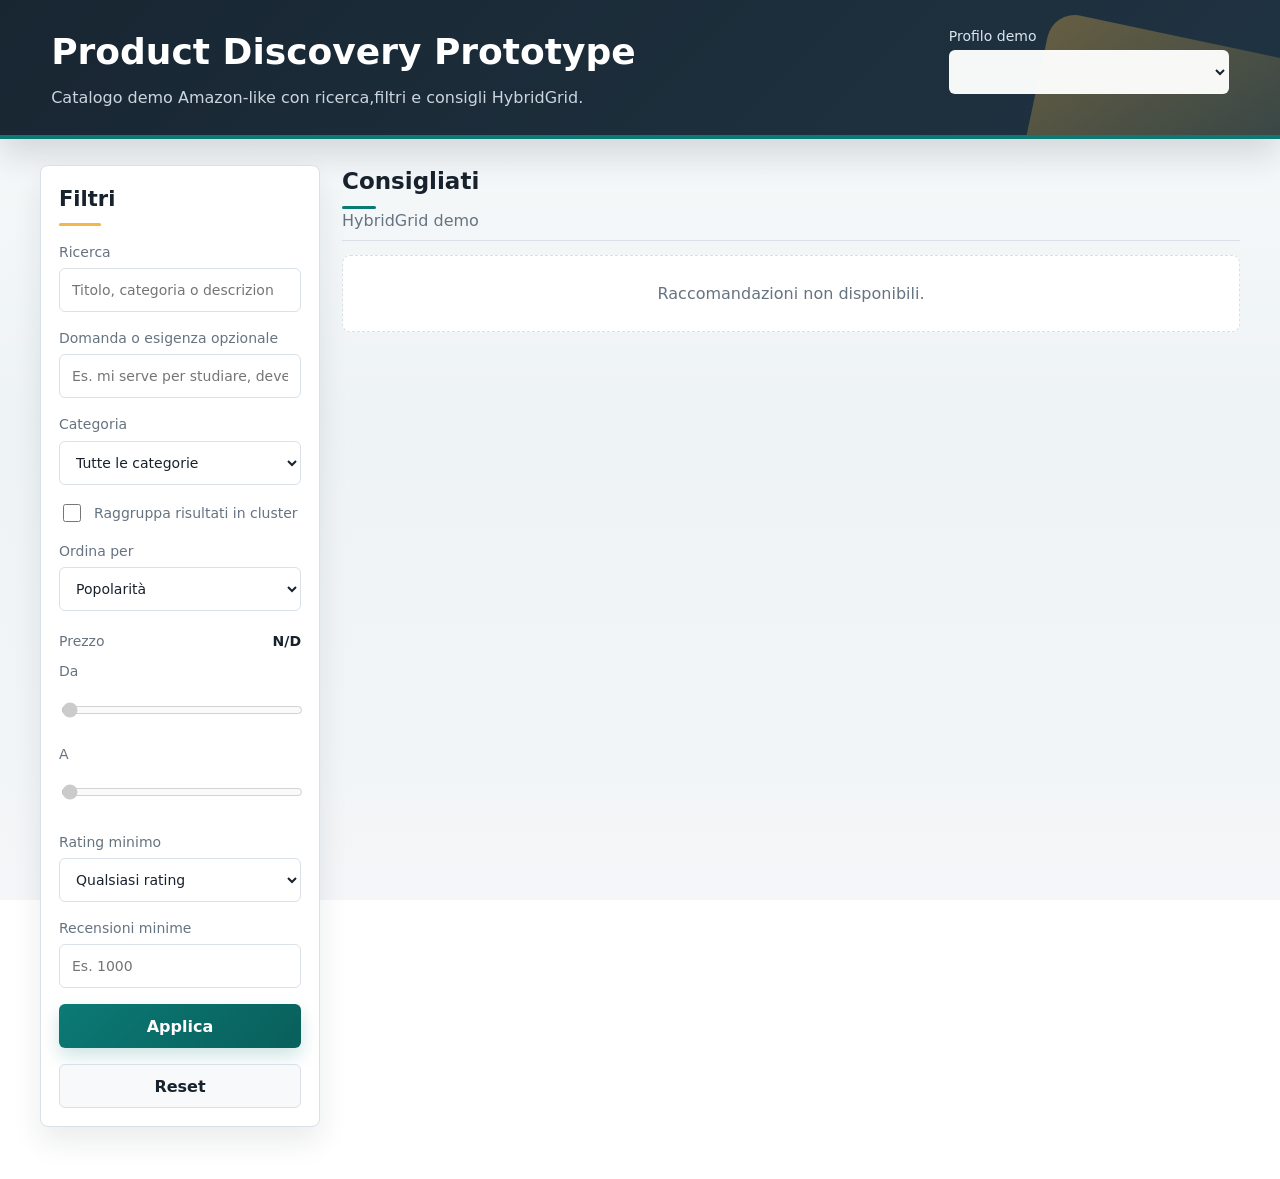
==== prototype/frontend/index.html @ fd0eb89e "sistemato cluster" ====
<!doctype html>
<html lang="it">
  <head>
    <meta charset="utf-8">
    <meta name="viewport" content="width=device-width, initial-scale=1">
    <title>Product Discovery Prototype</title>
    <link rel="stylesheet" href="style.css?v=hybrid-demo-2">
  </head>
  <body data-page="catalog">
    <!--intestazione principale del prototipo-->
    <header class="site-header">
      <div class="header-main">
        <div>
          <h1>Product Discovery Prototype</h1>
          <p class="intro">Catalogo demo Amazon-like con ricerca,filtri e consigli HybridGrid.</p>
        </div>
        <label class="field compact-field profile-field header-profile-field">
          <span>Profilo demo</span>
          <select id="recommendationProfileSelect"></select>
        </label>
      </div>
    </header>

    <!--contenuto principale della home catalogo-->
    <main class="page-shell">
      <div class="catalog-layout">
        <!--filtri laterali del catalogo-->
        <aside class="filter-panel" aria-label="Filtri catalogo">
          <h2>Filtri</h2>
          <label class="field">
            <span>Ricerca</span>
            <input id="searchInput" type="search" placeholder="Titolo, categoria o descrizione">
          </label>
          <label class="field">
            <span>Domanda o esigenza opzionale</span>
            <input id="aiQuestionInput" type="text" placeholder="Es. mi serve per studiare, deve essere economico e con buone recensioni">
          </label>
          <label class="field">
            <span>Categoria</span>
            <select id="categorySelect">
              <option value="">Tutte le categorie</option>
            </select>
          </label>
          <label class="check-field">
            <input id="clusterSearchCheckbox" type="checkbox">
            <span>Raggruppa risultati in cluster</span>
          </label>
          <label class="field">
            <span>Ordina per</span>
            <select id="sortSelect">
              <option value="popularity_desc">Popolarità</option>
              <option value="price_asc">Prezzo crescente</option>
              <option value="price_desc">Prezzo decrescente</option>
              <option value="rating_desc">Rating migliore</option>
              <option value="reviews_desc">Più recensioni</option>
            </select>
          </label>
          <div class="filter-group">
            <div class="filter-title">
              <span>Prezzo</span>
              <span id="priceRangeLabel">N/D</span>
            </div>
            <label class="field compact-field">
              <span>Da</span>
              <input id="minPriceInput" type="range" min="0" max="0" value="0" disabled>
            </label>
            <label class="field compact-field">
              <span>A</span>
              <input id="maxPriceInput" type="range" min="0" max="0" value="0" disabled>
            </label>
          </div>
          <label class="field">
            <span>Rating minimo</span>
            <select id="minRatingSelect">
              <option value="0">Qualsiasi rating</option>
              <option value="4.5">Da 4.5 in su</option>
              <option value="4">Da 4.0 in su</option>
              <option value="3.5">Da 3.5 in su</option>
            </select>
          </label>
          <label class="field">
            <span>Recensioni minime</span>
            <input id="minReviewsInput" type="number" min="0" step="100" placeholder="Es. 1000">
          </label>
          <button id="searchButton" class="primary-button" type="button">Applica</button>
          <button id="resetFiltersButton" class="light-button" type="button">Reset</button>
        </aside>

        <div class="results-area">
          <!--griglia raccomandazioni hybrid/cold start-->
          <section class="content-section first-section">
            <div class="section-heading">
              <div>
                <h2>Consigliati</h2>
                <p id="recommendationModelInfo">Caricamento profilo...</p>
              </div>
            </div>
            <div id="popularGrid" class="product-grid compact-grid"></div>
          </section>

          <!--griglia risultati ricerca-->
          <section id="catalogResultsSection" class="content-section hidden">
            <div class="section-heading">
              <h2>Risultati</h2>
              <p id="resultsCount"></p>
            </div>
            <div id="aiSearchNotice" class="ai-search-notice hidden"></div>
            <div id="resultsGrid" class="product-grid"></div>
          </section>
        </div>
      </div>
    </main>

    <!--logica frontend vanilla JS-->
    <script src="app.js?v=cluster-fix-2"></script>
  </body>
</html>
---- prototype/frontend/style.css ----
/*variabili visive globali*/
:root {
  --bg: #f3f5f7;
  --surface: #ffffff;
  --surface-soft: #f7f9fb;
  --text: #18222d;
  --muted: #667381;
  --line: #d9e0e8;
  --line-strong: #c7d0db;
  --accent: #0b7a75;
  --accent-dark: #095f5b;
  --accent-soft: #e0f2ef;
  --highlight: #f2b84b;
  --highlight-soft: #fff7df;
  --header: #182632;
  --header-soft: #223442;
  --shadow: 0 14px 30px rgba(24, 34, 45, 0.09);
  --shadow-strong: 0 18px 40px rgba(24, 34, 45, 0.14);
}

/*reset base box model*/
* {
  box-sizing: border-box;
}

/*stile pagina generale*/
body {
  margin: 0;
  background:
    linear-gradient(180deg, #f9fbfc 0, #eef3f5 46%, #f4f6f8 100%);
  background-attachment: fixed;
  color: var(--text);
  font-family: system-ui, -apple-system, BlinkMacSystemFont, "Segoe UI", Arial, sans-serif;
  line-height: 1.45;
  animation: pageIn 0.3s ease both;
}

.hidden {
  display: none;
}

/*header principale*/
.site-header {
  position: relative;
  overflow: hidden;
  background:
    linear-gradient(135deg, var(--header), #203342);
  color: #fff;
  border-bottom: 4px solid var(--accent);
  padding: 26px clamp(18px, 4vw, 52px);
  box-shadow: 0 14px 34px rgba(24, 34, 45, 0.16);
}

/*fascia grafica header*/
.site-header::after {
  content: "";
  position: absolute;
  right: -70px;
  bottom: -96px;
  width: 320px;
  height: 190px;
  background:
    linear-gradient(135deg, rgba(242, 184, 75, 0.34), rgba(11, 122, 117, 0.08));
  border-radius: 28px;
  transform: rotate(12deg);
}

/*contenuto sopra grafica header*/
.site-header > * {
  position: relative;
  z-index: 1;
}

/*layout header con selettore profilo a destra*/
.header-main {
  display: flex;
  align-items: flex-start;
  justify-content: space-between;
  gap: 24px;
}

/*header compatto per pagina dettaglio*/
.site-header.compact {
  padding-bottom: 24px;
}

/*titolo header*/
.site-header h1 {
  margin: 0 0 8px;
  font-size: clamp(26px, 3vw, 36px);
  font-weight: 700;
  letter-spacing: 0;
  animation: titleIn 0.36s ease both;
}

/*testi secondari*/
.intro,
.section-heading p,
.category {
  margin: 0;
  color: var(--muted);
}

/*testo secondario dentro header*/
.site-header .intro {
  color: #cbd5df;
  animation: titleIn 0.36s ease 0.05s both;
}

/*contenitore centrale pagina*/
.page-shell {
  width: min(1200px, calc(100% - 32px));
  margin: 26px auto 52px;
  animation: contentIn 0.36s ease both;
}

/*barra ricerca e filtri*/
.toolbar {
  display: grid;
  grid-template-columns: minmax(220px, 1fr) minmax(180px, 280px) auto;
  gap: 14px;
  align-items: end;
  background: var(--surface);
  border: 1px solid var(--line);
  border-radius: 8px;
  padding: 18px;
  box-shadow: var(--shadow);
  transition: border-color 0.18s ease, box-shadow 0.18s ease;
}

/*hover barra ricerca*/
.toolbar:hover {
  border-color: var(--line-strong);
  box-shadow: var(--shadow-strong);
}

/*layout catalogo con filtri laterali*/
.catalog-layout {
  display: grid;
  grid-template-columns: 280px minmax(0, 1fr);
  gap: 22px;
  align-items: start;
}

/*pannello filtri laterale*/
.filter-panel {
  position: sticky;
  top: 18px;
  display: grid;
  gap: 16px;
  background: var(--surface);
  border: 1px solid var(--line);
  border-radius: 8px;
  padding: 18px;
  box-shadow: var(--shadow);
  animation: panelIn 0.34s ease both;
  transition: border-color 0.18s ease, box-shadow 0.18s ease, transform 0.18s ease;
}

/*hover pannello filtri*/
.filter-panel:hover {
  border-color: var(--line-strong);
  box-shadow: var(--shadow-strong);
}

/*titolo pannello filtri*/
.filter-panel h2 {
  margin: 0;
  font-size: 21px;
  position: relative;
}

/*sottolineatura titolo filtri*/
.filter-panel h2::after {
  content: "";
  display: block;
  width: 42px;
  height: 3px;
  margin-top: 8px;
  background: var(--highlight);
  border-radius: 999px;
}

/*area principale risultati*/
.results-area {
  min-width: 0;
}

/*campo form con label*/
.field {
  display: grid;
  gap: 6px;
  color: var(--muted);
  font-size: 14px;
}

/*campo compatto dentro gruppi filtro*/
.compact-field {
  gap: 4px;
}

/*selettore profilo demo nelle sezioni consigliati*/
.profile-field {
  width: min(260px, 100%);
}

/*selettore profilo globale in alto a destra*/
.header-profile-field {
  flex: 0 0 min(280px, 34vw);
  color: #dbe6ee;
  text-align: left;
}

.header-profile-field span {
  color: #dbe6ee;
}

.header-profile-field select {
  border-color: rgba(255, 255, 255, 0.22);
  background: rgba(255, 255, 255, 0.96);
}

/*checkbox filtro clustering*/
.check-field {
  display: flex;
  align-items: center;
  gap: 10px;
  color: var(--muted);
  font-size: 14px;
}

.check-field input[type="checkbox"] {
  flex: 0 0 18px;
  width: 18px;
  height: 18px;
  min-height: 18px;
  accent-color: var(--accent);
}

/*controlli form e bottoni*/
input,
select,
button {
  min-height: 44px;
  border-radius: 6px;
  font: inherit;
}

/*input e select*/
input,
select {
  width: 100%;
  border: 1px solid var(--line);
  background: #fff;
  color: var(--text);
  padding: 0 12px;
  transition: border-color 0.15s ease, box-shadow 0.15s ease, background 0.15s ease;
}

/*hover controlli form*/
input:hover,
select:hover {
  border-color: var(--line-strong);
  background: #fbfcfd;
}

/*slider range prezzo*/
input[type="range"] {
  padding: 0;
  accent-color: var(--accent);
}

/*input numerico recensioni*/
input[type="number"] {
  appearance: textfield;
}

/*focus visibile per tastiera e form*/
input:focus,
select:focus,
button:focus-visible,
.back-link:focus-visible {
  outline: 3px solid rgba(11, 122, 117, 0.2);
  outline-offset: 2px;
  border-color: var(--accent);
}

/*stile base bottoni*/
button {
  border: 0;
  cursor: pointer;
  font-weight: 700;
}

/*bottone principale ricerca*/
.primary-button {
  background:
    linear-gradient(135deg, var(--accent), var(--accent-dark));
  color: #fff;
  padding: 0 22px;
  box-shadow: 0 8px 18px rgba(11, 122, 117, 0.2);
  transition: box-shadow 0.15s ease, filter 0.15s ease, transform 0.15s ease;
}

/*hover bottone principale*/
.primary-button:hover {
  filter: brightness(1.04);
  box-shadow: 0 12px 24px rgba(11, 122, 117, 0.26);
  transform: translateY(-1px);
}

/*bottone secondario chiaro*/
.light-button {
  background: var(--surface-soft);
  color: var(--text);
  border: 1px solid var(--line);
  transition: background 0.15s ease, border-color 0.15s ease, transform 0.15s ease;
}

/*hover bottone chiaro*/
.light-button:hover {
  background: #edf2f6;
  border-color: var(--line-strong);
  transform: translateY(-1px);
}

/*bottone dettaglio prodotto*/
.secondary-button {
  width: 100%;
  background:
    linear-gradient(135deg, var(--header), var(--header-soft));
  color: #fff;
  margin-top: auto;
  transition: filter 0.15s ease, transform 0.15s ease;
}

/*hover bottone dettaglio*/
.secondary-button:hover {
  filter: brightness(1.06);
  transform: translateY(-1px);
}

/*sezioni contenuto*/
.content-section {
  margin-top: 30px;
}

/*prima sezione senza margine superiore*/
.first-section {
  margin-top: 0;
}

/*header delle sezioni*/
.section-heading {
  display: flex;
  align-items: baseline;
  justify-content: space-between;
  gap: 16px;
  margin-bottom: 14px;
  padding-bottom: 8px;
  border-bottom: 1px solid var(--line);
}

/*titoli sezione*/
.section-heading h2 {
  margin: 0;
  font-size: 23px;
  letter-spacing: 0;
  position: relative;
}

/*accento titoli sezione*/
.section-heading h2::after {
  content: "";
  display: block;
  width: 34px;
  height: 3px;
  margin-top: 7px;
  background: var(--accent);
  border-radius: 999px;
}

/*risposta sintetica della ricerca AI*/
.ai-search-notice {
  margin: 0 0 16px;
  padding: 14px 16px;
  color: #24433f;
  background: var(--accent-soft);
  border: 1px solid #b9ddd8;
  border-radius: 8px;
}

.ai-search-notice.fallback {
  color: #5c4520;
  background: var(--highlight-soft);
  border-color: #efd38a;
}

.ai-search-notice.hidden {
  display: none;
}

.ai-search-notice strong {
  display: block;
  margin-bottom: 4px;
}

.ai-search-notice p {
  margin: 0;
  color: inherit;
}

/*griglia card prodotto*/
.product-grid {
  display: grid;
  grid-template-columns: repeat(auto-fill, minmax(230px, 1fr));
  gap: 18px;
}

/*griglia piu compatta per sezioni secondarie*/
.compact-grid {
  grid-template-columns: repeat(auto-fill, minmax(210px, 1fr));
}

/*risultati raggruppati in cluster*/
/*manteniamo i cluster come sezioni separate per non confonderli con la griglia semplice*/
.cluster-results {
  display: grid;
  gap: 24px;
}

/*ogni cluster incornicia prodotti simili calcolati dal backend*/
.cluster-section {
  background: var(--surface);
  border: 1px solid var(--line);
  border-radius: 8px;
  padding: 18px;
  box-shadow: var(--shadow);
}

.cluster-heading {
  display: flex;
  align-items: flex-start;
  justify-content: space-between;
  gap: 16px;
  margin-bottom: 12px;
}

.cluster-heading h3 {
  margin: 0 0 5px;
  font-size: 20px;
}

.cluster-heading p {
  margin: 0;
  color: var(--muted);
}

.cluster-size {
  flex: 0 0 auto;
  color: #24433f;
  background: var(--accent-soft);
  border: 1px solid #b9ddd8;
  border-radius: 999px;
  padding: 5px 10px;
  font-size: 13px;
  font-weight: 700;
}

.cluster-keywords {
  display: flex;
  flex-wrap: wrap;
  gap: 8px;
  margin: 0 0 15px;
}

.cluster-keywords span {
  color: var(--muted);
  background: var(--surface-soft);
  border: 1px solid var(--line);
  border-radius: 999px;
  padding: 4px 9px;
  font-size: 12px;
}

.cluster-grid {
  grid-template-columns: repeat(auto-fill, minmax(210px, 1fr));
}

/*card prodotto*/
.product-card {
  display: flex;
  flex-direction: column;
  min-height: 455px;
  background: var(--surface);
  border: 1px solid var(--line);
  border-radius: 8px;
  overflow: hidden;
  box-shadow: var(--shadow);
  animation: cardIn 0.28s ease both;
  transition: border-color 0.16s ease, box-shadow 0.16s ease, transform 0.16s ease;
}

/*hover leggero sulle card*/
.product-card:hover {
  border-color: var(--line-strong);
  box-shadow: var(--shadow-strong);
  transform: translateY(-4px);
}

/*contenitori immagine*/
.product-image,
.detail-image {
  display: grid;
  place-items: center;
  background:
    linear-gradient(180deg, #fff, var(--surface-soft));
}

/*box immagine nelle card*/
.product-image {
  flex: 0 0 188px;
  height: 188px;
  overflow: hidden;
  border-bottom: 1px solid var(--line);
  position: relative;
}

/*linea grafica sulle immagini*/
.product-image::after {
  content: "";
  position: absolute;
  left: 0;
  right: 0;
  bottom: 0;
  height: 3px;
  background: linear-gradient(90deg, var(--accent), var(--highlight));
  transform: scaleX(0);
  transform-origin: left;
  transition: transform 0.18s ease;
}

/*linea visibile al passaggio*/
.product-card:hover .product-image::after {
  transform: scaleX(1);
}

/*immagini prodotto nelle card*/
.product-image img {
  display: block;
  max-width: calc(100% - 22px);
  max-height: calc(100% - 22px);
  width: auto;
  height: auto;
  object-fit: contain;
  transition: transform 0.2s ease;
}

/*zoom leggero immagine card*/
.product-card:hover .product-image img {
  transform: scale(1.04);
}

/*immagine grande nella pagina dettaglio*/
.detail-image img {
  max-width: calc(100% - 28px);
  max-height: calc(100% - 28px);
  width: auto;
  height: auto;
  object-fit: contain;
  animation: imageIn 0.35s ease both;
}

/*placeholder quando manca immagine*/
.image-placeholder {
  display: grid;
  place-items: center;
  width: 100%;
  height: 100%;
  min-height: 150px;
  padding: 16px;
  color: var(--muted);
  text-align: center;
  background:
    linear-gradient(135deg, transparent 48%, #d2dae2 49%, #d2dae2 51%, transparent 52%),
    var(--surface-soft);
}

/*corpo testuale della card*/
.card-body {
  display: flex;
  flex: 1;
  flex-direction: column;
  gap: 11px;
  padding: 16px;
  background: var(--surface);
}

/*titolo prodotto in card*/
.card-body h3 {
  margin: 0;
  font-size: 16px;
  line-height: 1.32;
  display: -webkit-box;
  overflow: hidden;
  -webkit-box-orient: vertical;
  -webkit-line-clamp: 4;
}

/*categoria prodotto*/
.category {
  color: var(--accent-dark);
  font-size: 12px;
  font-weight: 700;
  text-transform: uppercase;
  letter-spacing: 0.02em;
}

/*metadati rating e recensioni*/
.meta-row {
  display: grid;
  gap: 4px;
  color: var(--muted);
  font-size: 14px;
  margin-bottom: 4px;
}

/*motivazione AI sulla card prodotto*/
.ai-reason {
  margin: 0;
  padding: 10px;
  color: #24433f;
  background: var(--accent-soft);
  border-left: 3px solid var(--accent);
  border-radius: 6px;
  font-size: 13px;
}

.ai-reason strong {
  display: block;
  margin-bottom: 2px;
}

/*prezzo prodotto nella card*/
.price-row {
  color: var(--text);
  font-size: 17px;
  font-weight: 800;
  width: fit-content;
  padding: 3px 8px;
  background: var(--highlight-soft);
  border-radius: 999px;
}

/*prezzo non disponibile*/
.price-row.muted-price {
  color: var(--muted);
  font-size: 14px;
  font-weight: 600;
  padding: 0;
  background: transparent;
  border-radius: 0;
}

/*gruppo filtri correlati*/
.filter-group {
  display: grid;
  gap: 10px;
  padding-top: 4px;
}

/*intestazione gruppo filtro*/
.filter-title {
  display: flex;
  justify-content: space-between;
  gap: 12px;
  color: var(--muted);
  font-size: 14px;
}

/*valore corrente range prezzo*/
.filter-title span:last-child {
  color: var(--text);
  font-weight: 700;
}

/*layout dettaglio prodotto*/
.product-detail {
  display: grid;
  grid-template-columns: minmax(260px, 420px) 1fr;
  gap: 24px;
  background: var(--surface);
  border: 1px solid var(--line);
  border-radius: 8px;
  padding: 22px;
  box-shadow: var(--shadow);
  animation: detailIn 0.34s ease both;
  transition: border-color 0.18s ease, box-shadow 0.18s ease;
}

/*hover dettaglio prodotto*/
.product-detail:hover {
  border-color: var(--line-strong);
  box-shadow: var(--shadow-strong);
}

/*box QA nella pagina dettaglio prodotto*/
/*la sezione QA resta separata dal dettaglio per evidenziare risposta grounded*/
.qa-section {
  background: var(--surface);
  border: 1px solid var(--line);
  border-radius: 8px;
  padding: 20px;
  box-shadow: var(--shadow);
}

.qa-form {
  display: grid;
  grid-template-columns: minmax(0, 1fr) auto;
  gap: 12px;
  align-items: end;
}

.qa-answer,
.qa-evidence {
  margin-top: 14px;
  border-radius: 8px;
}

/*colore verde quando la risposta ha confidenza media/alta*/
.qa-answer {
  padding: 14px 16px;
  border: 1px solid #b9ddd8;
  background: var(--accent-soft);
  color: #24433f;
}

/*colore giallo quando il backend dichiara confidenza bassa*/
.qa-answer.confidence-low {
  color: #5c4520;
  background: var(--highlight-soft);
  border-color: #efd38a;
}

.qa-answer strong {
  display: block;
  margin-bottom: 5px;
}

.qa-answer p,
.qa-evidence p {
  margin: 0;
}

.qa-evidence {
  padding: 14px;
  background: var(--surface-soft);
  border: 1px solid var(--line);
}

.qa-evidence h3 {
  margin: 0 0 10px;
  font-size: 16px;
}

.evidence-list {
  display: grid;
  gap: 10px;
}

.evidence-item {
  background: #fff;
  border: 1px solid var(--line);
  border-left: 3px solid var(--accent);
  border-radius: 6px;
  padding: 11px;
}

.evidence-meta {
  display: flex;
  justify-content: space-between;
  gap: 12px;
  margin-bottom: 6px;
  color: var(--muted);
  font-size: 12px;
  font-weight: 700;
  text-transform: uppercase;
}

/*box immagine dettaglio*/
.detail-image {
  min-height: 360px;
  border-radius: 8px;
  border: 1px solid var(--line);
  overflow: hidden;
  box-shadow: inset 0 0 0 1px rgba(255, 255, 255, 0.9);
}

/*titolo dettaglio*/
.detail-info h2 {
  margin: 8px 0 14px;
  font-size: clamp(24px, 3vw, 32px);
  line-height: 1.18;
  letter-spacing: 0;
}

/*descrizione prodotto*/
.description {
  color: #3a4652;
  line-height: 1.6;
  max-width: 72ch;
  padding-left: 14px;
  border-left: 3px solid var(--accent-soft);
}

/*griglia statistiche dettaglio*/
.stats {
  display: grid;
  grid-template-columns: repeat(4, minmax(120px, 1fr));
  gap: 12px;
  margin: 24px 0 0;
}

/*singola statistica*/
.stats div {
  background: var(--surface-soft);
  border: 1px solid var(--line);
  border-radius: 8px;
  padding: 12px;
  transition: background 0.15s ease, border-color 0.15s ease, transform 0.15s ease;
}

/*hover statistiche*/
.stats div:hover {
  background: #fff;
  border-color: var(--line-strong);
  transform: translateY(-2px);
}

/*etichetta statistica*/
.stats dt {
  color: var(--muted);
  font-size: 13px;
}

/*valore statistica*/
.stats dd {
  margin: 4px 0 0;
  font-size: 20px;
  font-weight: 700;
}

/*link ritorno catalogo*/
.back-link {
  color: #fff;
  text-decoration: none;
  font-weight: 700;
  display: inline-flex;
  width: fit-content;
  margin-bottom: 12px;
  padding: 7px 10px;
  background: rgba(255, 255, 255, 0.08);
  border: 1px solid rgba(255, 255, 255, 0.12);
  border-radius: 6px;
  transition: background 0.15s ease, transform 0.15s ease;
}

/*hover link ritorno*/
.back-link:hover {
  background: rgba(255, 255, 255, 0.14);
  transform: translateX(-2px);
}

/*stato vuoto delle griglie*/
.empty-state {
  grid-column: 1 / -1;
  margin: 0;
  padding: 26px;
  color: var(--muted);
  background: var(--surface);
  border: 1px dashed var(--line);
  border-radius: 8px;
  text-align: center;
}

/*ingresso pagina*/
@keyframes pageIn {
  from {
    opacity: 0;
  }

  to {
    opacity: 1;
  }
}

/*ingresso titolo*/
@keyframes titleIn {
  from {
    opacity: 0;
    transform: translateY(6px);
  }

  to {
    opacity: 1;
    transform: translateY(0);
  }
}

/*ingresso contenuto*/
@keyframes contentIn {
  from {
    opacity: 0;
    transform: translateY(10px);
  }

  to {
    opacity: 1;
    transform: translateY(0);
  }
}

/*ingresso pannello*/
@keyframes panelIn {
  from {
    opacity: 0;
    transform: translateX(-8px);
  }

  to {
    opacity: 1;
    transform: translateX(0);
  }
}

/*ingresso card*/
@keyframes cardIn {
  from {
    opacity: 0;
    transform: translateY(8px);
  }

  to {
    opacity: 1;
    transform: translateY(0);
  }
}

/*ingresso dettaglio*/
@keyframes detailIn {
  from {
    opacity: 0;
    transform: translateY(8px);
  }

  to {
    opacity: 1;
    transform: translateY(0);
  }
}

/*ingresso immagine dettaglio*/
@keyframes imageIn {
  from {
    opacity: 0;
    transform: scale(0.98);
  }

  to {
    opacity: 1;
    transform: scale(1);
  }
}

/*riduce animazioni se richiesto dal sistema*/
@media (prefers-reduced-motion: reduce) {
  body,
  .site-header h1,
  .site-header .intro,
  .page-shell,
  .filter-panel,
  .product-card,
  .product-detail,
  .detail-image img {
    animation: none;
  }

  input,
  select,
  .primary-button,
  .light-button,
  .secondary-button,
  .product-card,
  .product-image::after,
  .product-image img,
  .stats div,
  .back-link {
    transition: none;
  }
}

/*layout mobile*/
@media (max-width: 760px) {
  /*stack verticale su schermi stretti*/
  .toolbar,
  .catalog-layout,
  .product-detail,
  .qa-form {
    grid-template-columns: 1fr;
  }

  .header-main {
    display: grid;
    gap: 16px;
  }

  .header-profile-field {
    width: 100%;
    flex-basis: auto;
  }

  .cluster-heading,
  .evidence-meta {
    display: grid;
  }

  /*pannello filtri non fisso su mobile*/
  .filter-panel {
    position: static;
  }

  /*bottone ricerca a larghezza piena*/
  .primary-button {
    width: 100%;
  }

  /*griglia prodotti piu compatta su mobile*/
  .product-grid {
    grid-template-columns: 1fr;
  }

  /*statistiche dettaglio in colonna*/
  .stats {
    grid-template-columns: 1fr;
  }
}
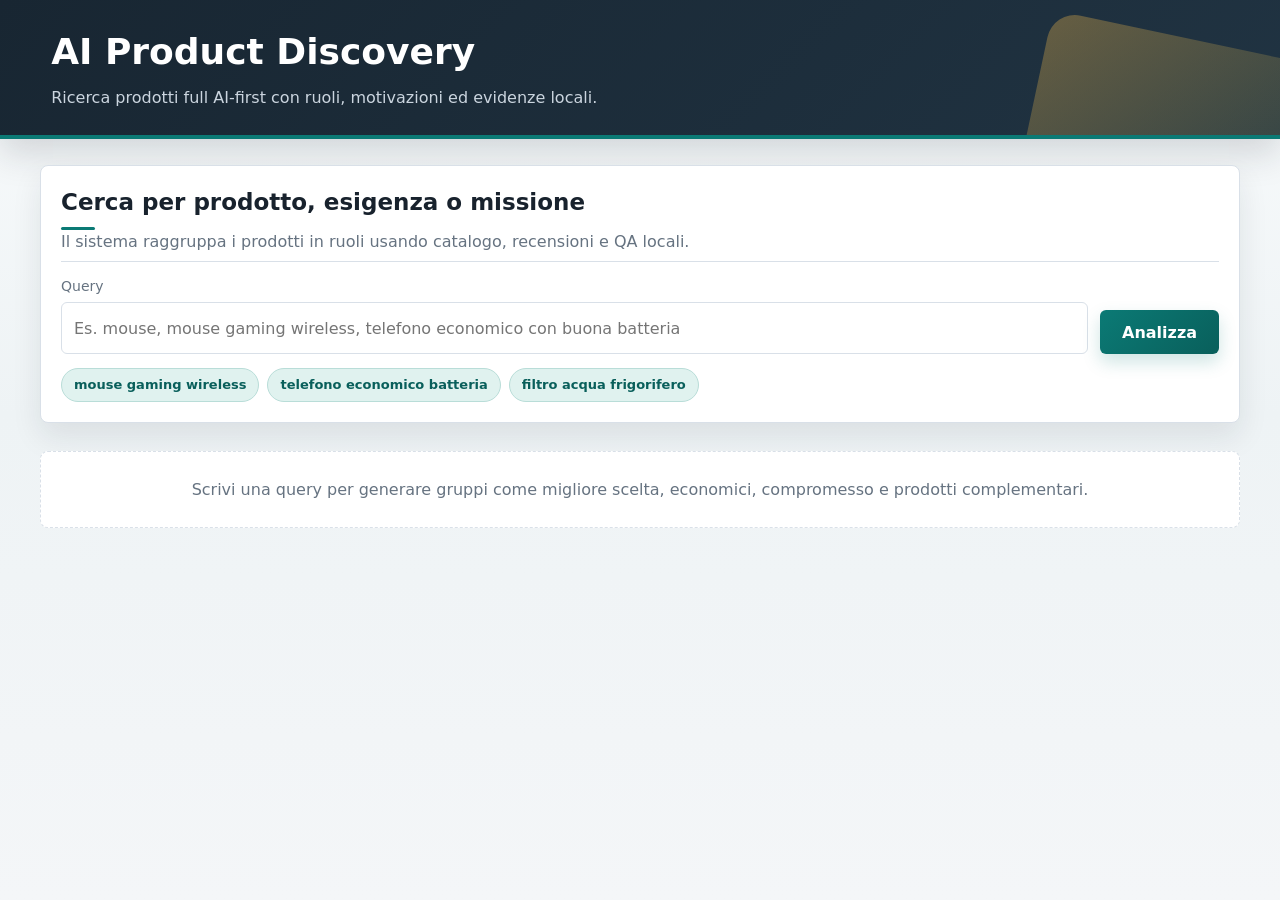
==== commit 99259a8e: "modifiche" ====
--- a/prototype/frontend/index.html
+++ b/prototype/frontend/index.html
@@ -3,115 +3,50 @@
   <head>
     <meta charset="utf-8">
     <meta name="viewport" content="width=device-width, initial-scale=1">
-    <title>Product Discovery Prototype</title>
-    <link rel="stylesheet" href="style.css?v=hybrid-demo-2">
+    <title>AI Product Discovery</title>
+    <link rel="stylesheet" href="style.css?v=mission-cleanup-1">
   </head>
   <body data-page="catalog">
     <!--intestazione principale del prototipo-->
     <header class="site-header">
       <div class="header-main">
         <div>
-          <h1>Product Discovery Prototype</h1>
-          <p class="intro">Catalogo demo Amazon-like con ricerca,filtri e consigli HybridGrid.</p>
+          <h1>AI Product Discovery</h1>
+          <p class="intro">Ricerca prodotti full AI-first con ruoli, motivazioni ed evidenze locali.</p>
         </div>
-        <label class="field compact-field profile-field header-profile-field">
-          <span>Profilo demo</span>
-          <select id="recommendationProfileSelect"></select>
-        </label>
       </div>
     </header>
 
-    <!--contenuto principale della home catalogo-->
+    <!--esperienza principale di ricerca a query unica-->
     <main class="page-shell">
-      <div class="catalog-layout">
-        <!--filtri laterali del catalogo-->
-        <aside class="filter-panel" aria-label="Filtri catalogo">
-          <h2>Filtri</h2>
-          <label class="field">
-            <span>Ricerca</span>
-            <input id="searchInput" type="search" placeholder="Titolo, categoria o descrizione">
+      <section class="discovery-panel" aria-labelledby="discoveryTitle">
+        <div class="section-heading">
+          <div>
+            <h2 id="discoveryTitle">Cerca per prodotto, esigenza o missione</h2>
+            <p>Il sistema raggruppa i prodotti in ruoli usando catalogo, recensioni e QA locali.</p>
+          </div>
+        </div>
+        <form id="discoveryForm" class="discovery-form">
+          <label class="field discovery-query-field">
+            <span>Query</span>
+            <input id="searchInput" type="search" placeholder="Es. mouse, mouse gaming wireless, telefono economico con buona batteria">
           </label>
-          <label class="field">
-            <span>Domanda o esigenza opzionale</span>
-            <input id="aiQuestionInput" type="text" placeholder="Es. mi serve per studiare, deve essere economico e con buone recensioni">
-          </label>
-          <label class="field">
-            <span>Categoria</span>
-            <select id="categorySelect">
-              <option value="">Tutte le categorie</option>
-            </select>
-          </label>
-          <label class="check-field">
-            <input id="clusterSearchCheckbox" type="checkbox">
-            <span>Raggruppa risultati in cluster</span>
-          </label>
-          <label class="field">
-            <span>Ordina per</span>
-            <select id="sortSelect">
-              <option value="popularity_desc">Popolarità</option>
-              <option value="price_asc">Prezzo crescente</option>
-              <option value="price_desc">Prezzo decrescente</option>
-              <option value="rating_desc">Rating migliore</option>
-              <option value="reviews_desc">Più recensioni</option>
-            </select>
-          </label>
-          <div class="filter-group">
-            <div class="filter-title">
-              <span>Prezzo</span>
-              <span id="priceRangeLabel">N/D</span>
-            </div>
-            <label class="field compact-field">
-              <span>Da</span>
-              <input id="minPriceInput" type="range" min="0" max="0" value="0" disabled>
-            </label>
-            <label class="field compact-field">
-              <span>A</span>
-              <input id="maxPriceInput" type="range" min="0" max="0" value="0" disabled>
-            </label>
-          </div>
-          <label class="field">
-            <span>Rating minimo</span>
-            <select id="minRatingSelect">
-              <option value="0">Qualsiasi rating</option>
-              <option value="4.5">Da 4.5 in su</option>
-              <option value="4">Da 4.0 in su</option>
-              <option value="3.5">Da 3.5 in su</option>
-            </select>
-          </label>
-          <label class="field">
-            <span>Recensioni minime</span>
-            <input id="minReviewsInput" type="number" min="0" step="100" placeholder="Es. 1000">
-          </label>
-          <button id="searchButton" class="primary-button" type="button">Applica</button>
-          <button id="resetFiltersButton" class="light-button" type="button">Reset</button>
-        </aside>
+          <button id="searchButton" class="primary-button" type="submit">Analizza</button>
+        </form>
+        <div class="query-examples" aria-label="Esempi query">
+          <button class="example-chip" type="button" data-query="mouse gaming wireless">mouse gaming wireless</button>
+          <button class="example-chip" type="button" data-query="telefono economico batteria">telefono economico batteria</button>
+          <button class="example-chip" type="button" data-query="filtro acqua frigorifero">filtro acqua frigorifero</button>
+        </div>
+      </section>
 
-        <div class="results-area">
-          <!--griglia raccomandazioni hybrid/cold start-->
-          <section class="content-section first-section">
-            <div class="section-heading">
-              <div>
-                <h2>Consigliati</h2>
-                <p id="recommendationModelInfo">Caricamento profilo...</p>
-              </div>
-            </div>
-            <div id="popularGrid" class="product-grid compact-grid"></div>
-          </section>
-
-          <!--griglia risultati ricerca-->
-          <section id="catalogResultsSection" class="content-section hidden">
-            <div class="section-heading">
-              <h2>Risultati</h2>
-              <p id="resultsCount"></p>
-            </div>
-            <div id="aiSearchNotice" class="ai-search-notice hidden"></div>
-            <div id="resultsGrid" class="product-grid"></div>
-          </section>
-        </div>
-      </div>
+      <section id="discoverySummary" class="discovery-summary hidden" aria-live="polite"></section>
+      <section id="roleResults" class="role-results" aria-live="polite">
+        <p class="empty-state">Scrivi una query per generare gruppi come migliore scelta, economici, compromesso e prodotti complementari.</p>
+      </section>
     </main>
 
     <!--logica frontend vanilla JS-->
-    <script src="app.js?v=cluster-fix-2"></script>
+    <script src="app.js?v=mission-cleanup-1"></script>
   </body>
 </html>
--- a/prototype/frontend/style.css
+++ b/prototype/frontend/style.css
@@ -114,78 +114,6 @@
   animation: contentIn 0.36s ease both;
 }
 
-/*barra ricerca e filtri*/
-.toolbar {
-  display: grid;
-  grid-template-columns: minmax(220px, 1fr) minmax(180px, 280px) auto;
-  gap: 14px;
-  align-items: end;
-  background: var(--surface);
-  border: 1px solid var(--line);
-  border-radius: 8px;
-  padding: 18px;
-  box-shadow: var(--shadow);
-  transition: border-color 0.18s ease, box-shadow 0.18s ease;
-}
-
-/*hover barra ricerca*/
-.toolbar:hover {
-  border-color: var(--line-strong);
-  box-shadow: var(--shadow-strong);
-}
-
-/*layout catalogo con filtri laterali*/
-.catalog-layout {
-  display: grid;
-  grid-template-columns: 280px minmax(0, 1fr);
-  gap: 22px;
-  align-items: start;
-}
-
-/*pannello filtri laterale*/
-.filter-panel {
-  position: sticky;
-  top: 18px;
-  display: grid;
-  gap: 16px;
-  background: var(--surface);
-  border: 1px solid var(--line);
-  border-radius: 8px;
-  padding: 18px;
-  box-shadow: var(--shadow);
-  animation: panelIn 0.34s ease both;
-  transition: border-color 0.18s ease, box-shadow 0.18s ease, transform 0.18s ease;
-}
-
-/*hover pannello filtri*/
-.filter-panel:hover {
-  border-color: var(--line-strong);
-  box-shadow: var(--shadow-strong);
-}
-
-/*titolo pannello filtri*/
-.filter-panel h2 {
-  margin: 0;
-  font-size: 21px;
-  position: relative;
-}
-
-/*sottolineatura titolo filtri*/
-.filter-panel h2::after {
-  content: "";
-  display: block;
-  width: 42px;
-  height: 3px;
-  margin-top: 8px;
-  background: var(--highlight);
-  border-radius: 999px;
-}
-
-/*area principale risultati*/
-.results-area {
-  min-width: 0;
-}
-
 /*campo form con label*/
 .field {
   display: grid;
@@ -194,61 +122,16 @@
   font-size: 14px;
 }
 
-/*campo compatto dentro gruppi filtro*/
-.compact-field {
-  gap: 4px;
-}
-
-/*selettore profilo demo nelle sezioni consigliati*/
-.profile-field {
-  width: min(260px, 100%);
-}
-
-/*selettore profilo globale in alto a destra*/
-.header-profile-field {
-  flex: 0 0 min(280px, 34vw);
-  color: #dbe6ee;
-  text-align: left;
-}
-
-.header-profile-field span {
-  color: #dbe6ee;
-}
-
-.header-profile-field select {
-  border-color: rgba(255, 255, 255, 0.22);
-  background: rgba(255, 255, 255, 0.96);
-}
-
-/*checkbox filtro clustering*/
-.check-field {
-  display: flex;
-  align-items: center;
-  gap: 10px;
-  color: var(--muted);
-  font-size: 14px;
-}
-
-.check-field input[type="checkbox"] {
-  flex: 0 0 18px;
-  width: 18px;
-  height: 18px;
-  min-height: 18px;
-  accent-color: var(--accent);
-}
-
 /*controlli form e bottoni*/
 input,
-select,
 button {
   min-height: 44px;
   border-radius: 6px;
   font: inherit;
 }
 
-/*input e select*/
-input,
-select {
+/*input*/
+input {
   width: 100%;
   border: 1px solid var(--line);
   background: #fff;
@@ -258,26 +141,13 @@
 }
 
 /*hover controlli form*/
-input:hover,
-select:hover {
+input:hover {
   border-color: var(--line-strong);
   background: #fbfcfd;
 }
 
-/*slider range prezzo*/
-input[type="range"] {
-  padding: 0;
-  accent-color: var(--accent);
-}
-
-/*input numerico recensioni*/
-input[type="number"] {
-  appearance: textfield;
-}
-
 /*focus visibile per tastiera e form*/
 input:focus,
-select:focus,
 button:focus-visible,
 .back-link:focus-visible {
   outline: 3px solid rgba(11, 122, 117, 0.2);
@@ -309,21 +179,6 @@
   transform: translateY(-1px);
 }
 
-/*bottone secondario chiaro*/
-.light-button {
-  background: var(--surface-soft);
-  color: var(--text);
-  border: 1px solid var(--line);
-  transition: background 0.15s ease, border-color 0.15s ease, transform 0.15s ease;
-}
-
-/*hover bottone chiaro*/
-.light-button:hover {
-  background: #edf2f6;
-  border-color: var(--line-strong);
-  transform: translateY(-1px);
-}
-
 /*bottone dettaglio prodotto*/
 .secondary-button {
   width: 100%;
@@ -338,16 +193,6 @@
 .secondary-button:hover {
   filter: brightness(1.06);
   transform: translateY(-1px);
-}
-
-/*sezioni contenuto*/
-.content-section {
-  margin-top: 30px;
-}
-
-/*prima sezione senza margine superiore*/
-.first-section {
-  margin-top: 0;
 }
 
 /*header delle sezioni*/
@@ -380,91 +225,11 @@
   border-radius: 999px;
 }
 
-/*risposta sintetica della ricerca AI*/
-.ai-search-notice {
-  margin: 0 0 16px;
-  padding: 14px 16px;
-  color: #24433f;
-  background: var(--accent-soft);
-  border: 1px solid #b9ddd8;
-  border-radius: 8px;
-}
-
-.ai-search-notice.fallback {
-  color: #5c4520;
-  background: var(--highlight-soft);
-  border-color: #efd38a;
-}
-
-.ai-search-notice.hidden {
-  display: none;
-}
-
-.ai-search-notice strong {
-  display: block;
-  margin-bottom: 4px;
-}
-
-.ai-search-notice p {
-  margin: 0;
-  color: inherit;
-}
-
 /*griglia card prodotto*/
 .product-grid {
   display: grid;
   grid-template-columns: repeat(auto-fill, minmax(230px, 1fr));
   gap: 18px;
-}
-
-/*griglia piu compatta per sezioni secondarie*/
-.compact-grid {
-  grid-template-columns: repeat(auto-fill, minmax(210px, 1fr));
-}
-
-/*risultati raggruppati in cluster*/
-/*manteniamo i cluster come sezioni separate per non confonderli con la griglia semplice*/
-.cluster-results {
-  display: grid;
-  gap: 24px;
-}
-
-/*ogni cluster incornicia prodotti simili calcolati dal backend*/
-.cluster-section {
-  background: var(--surface);
-  border: 1px solid var(--line);
-  border-radius: 8px;
-  padding: 18px;
-  box-shadow: var(--shadow);
-}
-
-.cluster-heading {
-  display: flex;
-  align-items: flex-start;
-  justify-content: space-between;
-  gap: 16px;
-  margin-bottom: 12px;
-}
-
-.cluster-heading h3 {
-  margin: 0 0 5px;
-  font-size: 20px;
-}
-
-.cluster-heading p {
-  margin: 0;
-  color: var(--muted);
-}
-
-.cluster-size {
-  flex: 0 0 auto;
-  color: #24433f;
-  background: var(--accent-soft);
-  border: 1px solid #b9ddd8;
-  border-radius: 999px;
-  padding: 5px 10px;
-  font-size: 13px;
-  font-weight: 700;
 }
 
 .cluster-keywords {
@@ -481,10 +246,6 @@
   border-radius: 999px;
   padding: 4px 9px;
   font-size: 12px;
-}
-
-.cluster-grid {
-  grid-template-columns: repeat(auto-fill, minmax(210px, 1fr));
 }
 
 /*card prodotto*/
@@ -662,28 +423,6 @@
   border-radius: 0;
 }
 
-/*gruppo filtri correlati*/
-.filter-group {
-  display: grid;
-  gap: 10px;
-  padding-top: 4px;
-}
-
-/*intestazione gruppo filtro*/
-.filter-title {
-  display: flex;
-  justify-content: space-between;
-  gap: 12px;
-  color: var(--muted);
-  font-size: 14px;
-}
-
-/*valore corrente range prezzo*/
-.filter-title span:last-child {
-  color: var(--text);
-  font-weight: 700;
-}
-
 /*layout dettaglio prodotto*/
 .product-detail {
   display: grid;
@@ -702,89 +441,6 @@
 .product-detail:hover {
   border-color: var(--line-strong);
   box-shadow: var(--shadow-strong);
-}
-
-/*box QA nella pagina dettaglio prodotto*/
-/*la sezione QA resta separata dal dettaglio per evidenziare risposta grounded*/
-.qa-section {
-  background: var(--surface);
-  border: 1px solid var(--line);
-  border-radius: 8px;
-  padding: 20px;
-  box-shadow: var(--shadow);
-}
-
-.qa-form {
-  display: grid;
-  grid-template-columns: minmax(0, 1fr) auto;
-  gap: 12px;
-  align-items: end;
-}
-
-.qa-answer,
-.qa-evidence {
-  margin-top: 14px;
-  border-radius: 8px;
-}
-
-/*colore verde quando la risposta ha confidenza media/alta*/
-.qa-answer {
-  padding: 14px 16px;
-  border: 1px solid #b9ddd8;
-  background: var(--accent-soft);
-  color: #24433f;
-}
-
-/*colore giallo quando il backend dichiara confidenza bassa*/
-.qa-answer.confidence-low {
-  color: #5c4520;
-  background: var(--highlight-soft);
-  border-color: #efd38a;
-}
-
-.qa-answer strong {
-  display: block;
-  margin-bottom: 5px;
-}
-
-.qa-answer p,
-.qa-evidence p {
-  margin: 0;
-}
-
-.qa-evidence {
-  padding: 14px;
-  background: var(--surface-soft);
-  border: 1px solid var(--line);
-}
-
-.qa-evidence h3 {
-  margin: 0 0 10px;
-  font-size: 16px;
-}
-
-.evidence-list {
-  display: grid;
-  gap: 10px;
-}
-
-.evidence-item {
-  background: #fff;
-  border: 1px solid var(--line);
-  border-left: 3px solid var(--accent);
-  border-radius: 6px;
-  padding: 11px;
-}
-
-.evidence-meta {
-  display: flex;
-  justify-content: space-between;
-  gap: 12px;
-  margin-bottom: 6px;
-  color: var(--muted);
-  font-size: 12px;
-  font-weight: 700;
-  text-transform: uppercase;
 }
 
 /*box immagine dettaglio*/
@@ -883,6 +539,184 @@
   text-align: center;
 }
 
+/*pannello principale della nuova ricerca AI-first*/
+.discovery-panel {
+  background: var(--surface);
+  border: 1px solid var(--line);
+  border-radius: 8px;
+  padding: 20px;
+  box-shadow: var(--shadow);
+}
+
+.discovery-form {
+  display: grid;
+  grid-template-columns: minmax(0, 1fr) auto;
+  gap: 12px;
+  align-items: end;
+}
+
+.discovery-query-field input {
+  min-height: 52px;
+  font-size: 16px;
+}
+
+.query-examples {
+  display: flex;
+  flex-wrap: wrap;
+  gap: 8px;
+  margin-top: 14px;
+}
+
+.example-chip {
+  min-height: 34px;
+  padding: 0 12px;
+  color: var(--accent-dark);
+  background: var(--accent-soft);
+  border: 1px solid #b9ddd8;
+  border-radius: 999px;
+  font-size: 13px;
+  font-weight: 700;
+  transition: background 0.15s ease, transform 0.15s ease;
+}
+
+.example-chip:hover {
+  background: #cfe9e4;
+  transform: translateY(-1px);
+}
+
+.discovery-summary {
+  display: flex;
+  align-items: flex-start;
+  justify-content: space-between;
+  gap: 18px;
+  margin-top: 18px;
+  padding: 16px;
+  color: #24433f;
+  background: var(--accent-soft);
+  border: 1px solid #b9ddd8;
+  border-radius: 8px;
+}
+
+.discovery-summary.hidden {
+  display: none;
+}
+
+.discovery-summary p {
+  margin: 4px 0 0;
+  color: inherit;
+}
+
+.source-summary,
+.source-chips {
+  display: flex;
+  flex-wrap: wrap;
+  gap: 7px;
+}
+
+.source-summary {
+  justify-content: flex-end;
+  min-width: 220px;
+}
+
+.source-summary span,
+.source-chips span {
+  color: var(--accent-dark);
+  background: #fff;
+  border: 1px solid #b9ddd8;
+  border-radius: 999px;
+  padding: 4px 9px;
+  font-size: 12px;
+  font-weight: 800;
+}
+
+.role-results {
+  display: grid;
+  gap: 34px;
+  margin-top: 28px;
+}
+
+.role-section {
+  padding-top: 4px;
+  border-top: 1px solid var(--line);
+}
+
+.role-heading {
+  display: flex;
+  align-items: flex-start;
+  justify-content: space-between;
+  gap: 16px;
+  margin-bottom: 10px;
+}
+
+.role-heading h2 {
+  margin: 0 0 6px;
+  font-size: 24px;
+  letter-spacing: 0;
+}
+
+.role-heading p {
+  margin: 0;
+  color: var(--muted);
+}
+
+.role-kicker {
+  margin-bottom: 5px;
+  color: var(--accent-dark) !important;
+  font-size: 12px;
+  font-weight: 800;
+  text-transform: uppercase;
+  letter-spacing: 0.04em;
+}
+
+.role-size {
+  flex: 0 0 auto;
+  color: #24433f;
+  background: var(--accent-soft);
+  border: 1px solid #b9ddd8;
+  border-radius: 999px;
+  padding: 6px 11px;
+  font-size: 13px;
+  font-weight: 800;
+}
+
+.role-reason {
+  margin: 0 0 12px;
+  color: #3a4652;
+}
+
+.role-grid .product-card {
+  min-height: 640px;
+}
+
+.evidence-preview {
+  display: grid;
+  gap: 9px;
+  padding: 10px;
+  background: var(--surface-soft);
+  border: 1px solid var(--line);
+  border-radius: 6px;
+}
+
+.evidence-snippets {
+  display: grid;
+  gap: 7px;
+}
+
+.evidence-snippets p {
+  display: -webkit-box;
+  margin: 0;
+  overflow: hidden;
+  color: #3a4652;
+  font-size: 13px;
+  line-height: 1.4;
+  -webkit-box-orient: vertical;
+  -webkit-line-clamp: 4;
+}
+
+.evidence-snippets strong {
+  color: var(--accent-dark);
+}
+
 /*ingresso pagina*/
 @keyframes pageIn {
   from {
@@ -917,19 +751,6 @@
   to {
     opacity: 1;
     transform: translateY(0);
-  }
-}
-
-/*ingresso pannello*/
-@keyframes panelIn {
-  from {
-    opacity: 0;
-    transform: translateX(-8px);
-  }
-
-  to {
-    opacity: 1;
-    transform: translateX(0);
   }
 }
 
@@ -978,7 +799,6 @@
   .site-header h1,
   .site-header .intro,
   .page-shell,
-  .filter-panel,
   .product-card,
   .product-detail,
   .detail-image img {
@@ -986,9 +806,7 @@
   }
 
   input,
-  select,
   .primary-button,
-  .light-button,
   .secondary-button,
   .product-card,
   .product-image::after,
@@ -1002,10 +820,8 @@
 /*layout mobile*/
 @media (max-width: 760px) {
   /*stack verticale su schermi stretti*/
-  .toolbar,
-  .catalog-layout,
   .product-detail,
-  .qa-form {
+  .discovery-form {
     grid-template-columns: 1fr;
   }
 
@@ -1014,19 +830,14 @@
     gap: 16px;
   }
 
-  .header-profile-field {
-    width: 100%;
-    flex-basis: auto;
-  }
-
-  .cluster-heading,
-  .evidence-meta {
+  .discovery-summary,
+  .role-heading {
     display: grid;
   }
 
-  /*pannello filtri non fisso su mobile*/
-  .filter-panel {
-    position: static;
+  .source-summary {
+    justify-content: flex-start;
+    min-width: 0;
   }
 
   /*bottone ricerca a larghezza piena*/
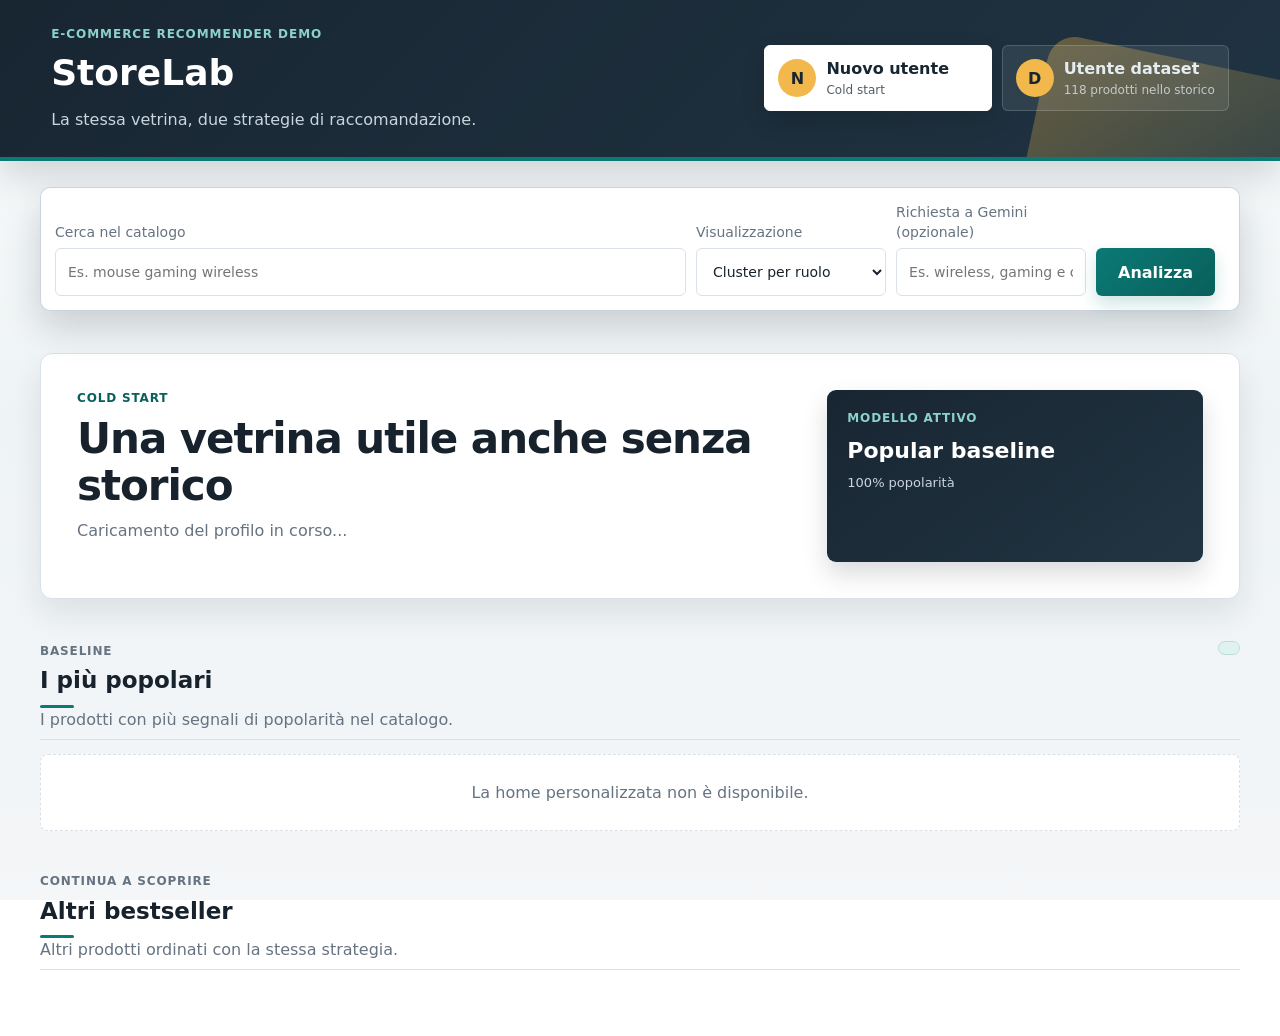
==== commit 1b1306b7: "modifiche sito" ====
--- a/prototype/frontend/index.html
+++ b/prototype/frontend/index.html
@@ -3,50 +3,125 @@
   <head>
     <meta charset="utf-8">
     <meta name="viewport" content="width=device-width, initial-scale=1">
-    <title>AI Product Discovery</title>
-    <link rel="stylesheet" href="style.css?v=mission-cleanup-1">
+    <title>StoreLab · Home personalizzata</title>
+    <link rel="stylesheet" href="style.css?v=profiles-gemini-3">
   </head>
-  <body data-page="catalog">
-    <!--intestazione principale del prototipo-->
-    <header class="site-header">
+  <body data-page="home">
+    <header class="site-header home-header">
       <div class="header-main">
-        <div>
-          <h1>AI Product Discovery</h1>
-          <p class="intro">Ricerca prodotti full AI-first con ruoli, motivazioni ed evidenze locali.</p>
+        <div class="brand-block">
+          <p class="brand-kicker">E-commerce recommender demo</p>
+          <h1>StoreLab</h1>
+          <p class="intro">La stessa vetrina, due strategie di raccomandazione.</p>
+        </div>
+
+        <div id="profileSwitcher" class="profile-switcher" aria-label="Seleziona il profilo della home">
+          <button class="profile-option is-active" type="button" data-profile-id="cold-start" aria-pressed="true">
+            <span class="profile-avatar" aria-hidden="true">N</span>
+            <span>
+              <strong>Nuovo utente</strong>
+              <small>Cold start</small>
+            </span>
+          </button>
+          <button class="profile-option" type="button" data-profile-id="dataset-user" aria-pressed="false">
+            <span class="profile-avatar" aria-hidden="true">D</span>
+            <span>
+              <strong>Utente dataset</strong>
+              <small>118 prodotti nello storico</small>
+            </span>
+          </button>
         </div>
       </div>
     </header>
 
-    <!--esperienza principale di ricerca a query unica-->
-    <main class="page-shell">
-      <section class="discovery-panel" aria-labelledby="discoveryTitle">
-        <div class="section-heading">
+    <main class="page-shell home-shell">
+      <section class="sticky-search-panel" aria-labelledby="searchTitle">
+        <form id="discoveryForm" class="home-search-form">
+          <label class="field home-query-field">
+            <span id="searchTitle">Cerca nel catalogo</span>
+            <input id="searchInput" type="search" placeholder="Es. mouse gaming wireless" autocomplete="off">
+          </label>
+
+          <label class="field search-view-field">
+            <span>Visualizzazione</span>
+            <select id="resultMode">
+              <option value="clusters">Cluster per ruolo</option>
+              <option value="sorted">Lista ordinata</option>
+            </select>
+          </label>
+
+          <label id="aiQueryField" class="field ai-query-field">
+            <span>Richiesta a Gemini (opzionale)</span>
+            <input id="aiQueryInput" type="text" placeholder="Es. wireless, gaming e comodo per uso prolungato" autocomplete="off">
+          </label>
+
+          <label id="sortField" class="field search-sort-field hidden">
+            <span>Ordina per</span>
+            <select id="sortBy">
+              <option value="price_asc">Prezzo crescente</option>
+              <option value="price_desc">Prezzo decrescente</option>
+              <option value="rating_desc">Rating più alto</option>
+              <option value="reviews_desc">Numero recensioni</option>
+            </select>
+          </label>
+
+          <button id="searchButton" class="primary-button search-submit" type="submit">Analizza</button>
+          <button id="clearSearchButton" class="clear-search-button hidden" type="button">Chiudi risultati</button>
+        </form>
+      </section>
+
+      <section id="searchResultsSection" class="search-results-section hidden" aria-labelledby="searchResultsTitle">
+        <div class="search-results-heading">
           <div>
-            <h2 id="discoveryTitle">Cerca per prodotto, esigenza o missione</h2>
-            <p>Il sistema raggruppa i prodotti in ruoli usando catalogo, recensioni e QA locali.</p>
+            <p id="searchResultsKicker" class="section-kicker">Risultati ricerca</p>
+            <h2 id="searchResultsTitle">Risultati</h2>
+            <p id="searchResultsSummary"></p>
           </div>
+          <span id="searchResultsCount" class="result-count"></span>
         </div>
-        <form id="discoveryForm" class="discovery-form">
-          <label class="field discovery-query-field">
-            <span>Query</span>
-            <input id="searchInput" type="search" placeholder="Es. mouse, mouse gaming wireless, telefono economico con buona batteria">
-          </label>
-          <button id="searchButton" class="primary-button" type="submit">Analizza</button>
-        </form>
-        <div class="query-examples" aria-label="Esempi query">
-          <button class="example-chip" type="button" data-query="mouse gaming wireless">mouse gaming wireless</button>
-          <button class="example-chip" type="button" data-query="telefono economico batteria">telefono economico batteria</button>
-          <button class="example-chip" type="button" data-query="filtro acqua frigorifero">filtro acqua frigorifero</button>
+        <div id="searchResultsContent" aria-live="polite"></div>
+      </section>
+
+      <section class="home-hero" aria-labelledby="homeTitle">
+        <div class="home-hero-copy">
+          <p id="profileKicker" class="home-kicker">Cold start</p>
+          <h2 id="homeTitle">Una vetrina utile anche senza storico</h2>
+          <p id="profileDescription">Caricamento del profilo in corso...</p>
+          <div id="profileFacts" class="profile-facts" aria-live="polite"></div>
+        </div>
+        <aside id="algorithmCard" class="algorithm-card" aria-live="polite">
+          <p class="algorithm-label">Modello attivo</p>
+          <h3>Popular baseline</h3>
+          <p>100% popolarità</p>
+        </aside>
+      </section>
+
+      <section class="home-products" aria-labelledby="primaryTitle">
+        <div class="section-heading home-section-heading">
+          <div>
+            <p id="primaryKicker" class="section-kicker">Baseline</p>
+            <h2 id="primaryTitle">I più popolari</h2>
+            <p id="primaryDescription">I prodotti con più segnali di popolarità nel catalogo.</p>
+          </div>
+          <span id="resultCount" class="result-count"></span>
+        </div>
+        <div id="primaryRecommendations" class="product-grid home-product-grid" aria-live="polite">
+          <p class="empty-state">Caricamento prodotti...</p>
         </div>
       </section>
 
-      <section id="discoverySummary" class="discovery-summary hidden" aria-live="polite"></section>
-      <section id="roleResults" class="role-results" aria-live="polite">
-        <p class="empty-state">Scrivi una query per generare gruppi come migliore scelta, economici, compromesso e prodotti complementari.</p>
+      <section id="secondarySection" class="home-products" aria-labelledby="secondaryTitle">
+        <div class="section-heading home-section-heading">
+          <div>
+            <p id="secondaryKicker" class="section-kicker">Continua a scoprire</p>
+            <h2 id="secondaryTitle">Altri bestseller</h2>
+            <p id="secondaryDescription">Altri prodotti ordinati con la stessa strategia.</p>
+          </div>
+        </div>
+        <div id="secondaryRecommendations" class="product-grid home-product-grid"></div>
       </section>
     </main>
 
-    <!--logica frontend vanilla JS-->
-    <script src="app.js?v=mission-cleanup-1"></script>
+    <script src="app.js?v=profiles-gemini-3"></script>
   </body>
 </html>
--- a/prototype/frontend/style.css
+++ b/prototype/frontend/style.css
@@ -36,7 +36,7 @@
 }
 
 .hidden {
-  display: none;
+  display: none !important;
 }
 
 /*header principale*/
@@ -107,6 +107,80 @@
   animation: titleIn 0.36s ease 0.05s both;
 }
 
+.brand-kicker {
+  margin: 0 0 4px;
+  color: #8bd3ca;
+  font-size: 12px;
+  font-weight: 800;
+  letter-spacing: 0.08em;
+  text-transform: uppercase;
+}
+
+.home-header .header-main {
+  align-items: center;
+}
+
+.profile-switcher {
+  display: grid;
+  grid-template-columns: repeat(2, minmax(190px, 1fr));
+  gap: 10px;
+}
+
+.profile-option {
+  display: flex;
+  align-items: center;
+  gap: 10px;
+  min-height: 66px;
+  padding: 9px 13px;
+  color: #e5edf2;
+  text-align: left;
+  background: rgba(255, 255, 255, 0.08);
+  border: 1px solid rgba(255, 255, 255, 0.16);
+  transition: background 0.16s ease, color 0.16s ease, transform 0.16s ease;
+}
+
+.profile-option:hover:not(:disabled) {
+  background: rgba(255, 255, 255, 0.14);
+  transform: translateY(-1px);
+}
+
+.profile-option.is-active {
+  color: var(--header);
+  background: #fff;
+  border-color: #fff;
+  box-shadow: 0 10px 24px rgba(0, 0, 0, 0.14);
+}
+
+.profile-option:disabled {
+  cursor: wait;
+  opacity: 0.72;
+}
+
+.profile-option strong,
+.profile-option small {
+  display: block;
+}
+
+.profile-option small {
+  margin-top: 2px;
+  color: inherit;
+  font-size: 12px;
+  font-weight: 500;
+  opacity: 0.75;
+}
+
+.profile-avatar {
+  display: grid;
+  flex: 0 0 38px;
+  width: 38px;
+  height: 38px;
+  place-items: center;
+  color: var(--header);
+  background: var(--highlight);
+  border-radius: 50%;
+  font-weight: 900;
+}
+
 /*contenitore centrale pagina*/
 .page-shell {
   width: min(1200px, calc(100% - 32px));
@@ -114,6 +188,229 @@
   animation: contentIn 0.36s ease both;
 }
 
+.home-shell {
+  display: grid;
+  gap: 42px;
+}
+
+.sticky-search-panel {
+  position: sticky;
+  top: 12px;
+  z-index: 40;
+  padding: 14px;
+  background: rgba(255, 255, 255, 0.94);
+  border: 1px solid rgba(199, 208, 219, 0.92);
+  border-radius: 10px;
+  box-shadow: 0 16px 36px rgba(24, 34, 45, 0.18);
+  backdrop-filter: blur(12px);
+}
+
+.home-search-form {
+  display: grid;
+  grid-template-columns: minmax(300px, 1fr) 190px 190px auto auto;
+  gap: 10px;
+  align-items: end;
+}
+
+.home-query-field input,
+.ai-query-field input,
+.home-search-form select {
+  min-height: 48px;
+}
+
+.search-submit,
+.clear-search-button {
+  min-height: 48px;
+  white-space: nowrap;
+}
+
+.clear-search-button {
+  padding: 0 15px;
+  color: var(--header);
+  background: var(--surface-soft);
+  border: 1px solid var(--line);
+  transition: background 0.15s ease, border-color 0.15s ease;
+}
+
+.clear-search-button:hover {
+  background: #fff;
+  border-color: var(--line-strong);
+}
+
+.search-results-section {
+  scroll-margin-top: 118px;
+  padding: 24px;
+  background: rgba(255, 255, 255, 0.7);
+  border: 1px solid var(--line);
+  border-radius: 10px;
+  box-shadow: var(--shadow);
+}
+
+.search-results-heading {
+  display: flex;
+  align-items: flex-end;
+  justify-content: space-between;
+  gap: 18px;
+  padding-bottom: 14px;
+  border-bottom: 1px solid var(--line);
+}
+
+.search-results-heading h2 {
+  margin: 0 0 5px;
+  font-size: 28px;
+}
+
+.search-results-heading p:not(.section-kicker) {
+  margin: 0;
+  color: var(--muted);
+}
+
+.ordered-search-grid {
+  margin-top: 22px;
+}
+
+.ordered-search-grid .product-card {
+  min-height: 455px;
+}
+
+.search-role-results {
+  margin-top: 24px;
+}
+
+.home-hero {
+  display: grid;
+  grid-template-columns: minmax(0, 1.45fr) minmax(280px, 0.75fr);
+  gap: 24px;
+  align-items: stretch;
+  padding: clamp(22px, 4vw, 36px);
+  background: var(--surface);
+  border: 1px solid var(--line);
+  border-radius: 12px;
+  box-shadow: var(--shadow);
+}
+
+.home-hero-copy {
+  align-self: center;
+}
+
+.home-kicker,
+.section-kicker,
+.algorithm-label {
+  margin: 0 0 7px;
+  color: var(--accent-dark);
+  font-size: 12px;
+  font-weight: 900;
+  letter-spacing: 0.07em;
+  text-transform: uppercase;
+}
+
+.home-hero h2 {
+  max-width: 720px;
+  margin: 0 0 10px;
+  font-size: clamp(28px, 4vw, 42px);
+  line-height: 1.12;
+  letter-spacing: -0.025em;
+}
+
+.home-hero-copy > p:not(.home-kicker) {
+  max-width: 70ch;
+  margin: 0;
+  color: var(--muted);
+  font-size: 16px;
+}
+
+.profile-facts {
+  display: flex;
+  flex-wrap: wrap;
+  gap: 8px;
+  margin-top: 20px;
+}
+
+.profile-facts span {
+  padding: 6px 10px;
+  color: #24433f;
+  background: var(--accent-soft);
+  border: 1px solid #b9ddd8;
+  border-radius: 999px;
+  font-size: 12px;
+  font-weight: 800;
+}
+
+.algorithm-card {
+  padding: 20px;
+  color: #fff;
+  background: linear-gradient(145deg, var(--header), var(--header-soft));
+  border-radius: 9px;
+  box-shadow: 0 12px 24px rgba(24, 34, 45, 0.16);
+}
+
+.algorithm-card .algorithm-label {
+  color: #8bd3ca;
+}
+
+.algorithm-card h3 {
+  margin: 0 0 7px;
+  font-size: 22px;
+}
+
+.algorithm-card > p:not(.algorithm-label):not(.model-metric) {
+  margin: 0;
+  color: #cbd5df;
+  font-size: 13px;
+}
+
+.model-weights {
+  display: flex;
+  flex-wrap: wrap;
+  gap: 7px;
+  margin-top: 18px;
+}
+
+.model-weights span {
+  padding: 5px 8px;
+  color: #dce7ed;
+  background: rgba(255, 255, 255, 0.08);
+  border: 1px solid rgba(255, 255, 255, 0.14);
+  border-radius: 999px;
+  font-size: 12px;
+}
+
+.model-weights strong {
+  color: var(--highlight);
+}
+
+.model-metric {
+  margin: 15px 0 0;
+  padding-top: 12px;
+  color: #dce7ed;
+  border-top: 1px solid rgba(255, 255, 255, 0.14);
+  font-size: 13px;
+}
+
+.home-products {
+  min-width: 0;
+}
+
+.home-section-heading {
+  align-items: flex-end;
+  margin-bottom: 18px;
+}
+
+.home-section-heading .section-kicker {
+  margin-bottom: 4px;
+}
+
+.result-count {
+  flex: 0 0 auto;
+  padding: 6px 10px;
+  color: var(--accent-dark);
+  background: var(--accent-soft);
+  border: 1px solid #b9ddd8;
+  border-radius: 999px;
+  font-size: 13px;
+  font-weight: 800;
+}
+
 /*campo form con label*/
 .field {
   display: grid;
@@ -124,6 +421,7 @@
 
 /*controlli form e bottoni*/
 input,
+select,
 button {
   min-height: 44px;
   border-radius: 6px;
@@ -131,7 +429,8 @@
 }
 
 /*input*/
-input {
+input,
+select {
   width: 100%;
   border: 1px solid var(--line);
   background: #fff;
@@ -141,13 +440,15 @@
 }
 
 /*hover controlli form*/
-input:hover {
+input:hover,
+select:hover {
   border-color: var(--line-strong);
   background: #fbfcfd;
 }
 
 /*focus visibile per tastiera e form*/
 input:focus,
+select:focus,
 button:focus-visible,
 .back-link:focus-visible {
   outline: 3px solid rgba(11, 122, 117, 0.2);
@@ -322,6 +623,20 @@
   transform: scale(1.04);
 }
 
+.rank-badge {
+  position: absolute;
+  top: 10px;
+  left: 10px;
+  z-index: 2;
+  padding: 5px 8px;
+  color: #fff;
+  background: var(--header);
+  border-radius: 999px;
+  box-shadow: 0 4px 12px rgba(24, 34, 45, 0.18);
+  font-size: 12px;
+  font-weight: 900;
+}
+
 /*immagine grande nella pagina dettaglio*/
 .detail-image img {
   max-width: calc(100% - 28px);
@@ -400,6 +715,25 @@
 .ai-reason strong {
   display: block;
   margin-bottom: 2px;
+}
+
+.recommendation-reason {
+  display: -webkit-box;
+  margin: 0;
+  overflow: hidden;
+  color: #3a4652;
+  font-size: 12px;
+  line-height: 1.42;
+  -webkit-box-orient: vertical;
+  -webkit-line-clamp: 4;
+}
+
+.recommendation-reason strong {
+  color: var(--accent-dark);
+}
+
+.home-product-grid .product-card {
+  min-height: 510px;
 }
 
 /*prezzo prodotto nella card*/
@@ -654,6 +988,12 @@
   letter-spacing: 0;
 }
 
+.role-heading h3 {
+  margin: 0 0 6px;
+  font-size: 24px;
+  letter-spacing: 0;
+}
+
 .role-heading p {
   margin: 0;
   color: var(--muted);
@@ -817,11 +1157,22 @@
   }
 }
 
+@media (min-width: 761px) and (max-width: 980px) {
+  .home-search-form {
+    grid-template-columns: minmax(0, 1fr) 180px auto auto;
+  }
+
+  .home-query-field {
+    grid-column: 1 / -1;
+  }
+}
+
 /*layout mobile*/
 @media (max-width: 760px) {
   /*stack verticale su schermi stretti*/
   .product-detail,
-  .discovery-form {
+  .discovery-form,
+  .home-hero {
     grid-template-columns: 1fr;
   }
 
@@ -830,8 +1181,41 @@
     gap: 16px;
   }
 
+  .profile-switcher {
+    grid-template-columns: 1fr;
+  }
+
+  .profile-option {
+    width: 100%;
+  }
+
+  .sticky-search-panel {
+    top: 8px;
+    padding: 10px;
+  }
+
+  .home-search-form {
+    grid-template-columns: 1fr 1fr;
+  }
+
+  .home-query-field {
+    grid-column: 1 / -1;
+  }
+
+  .search-submit,
+  .clear-search-button {
+    width: 100%;
+  }
+
+  .search-results-section {
+    scroll-margin-top: 230px;
+    padding: 18px;
+  }
+
   .discovery-summary,
-  .role-heading {
+  .role-heading,
+  .home-section-heading,
+  .search-results-heading {
     display: grid;
   }
 
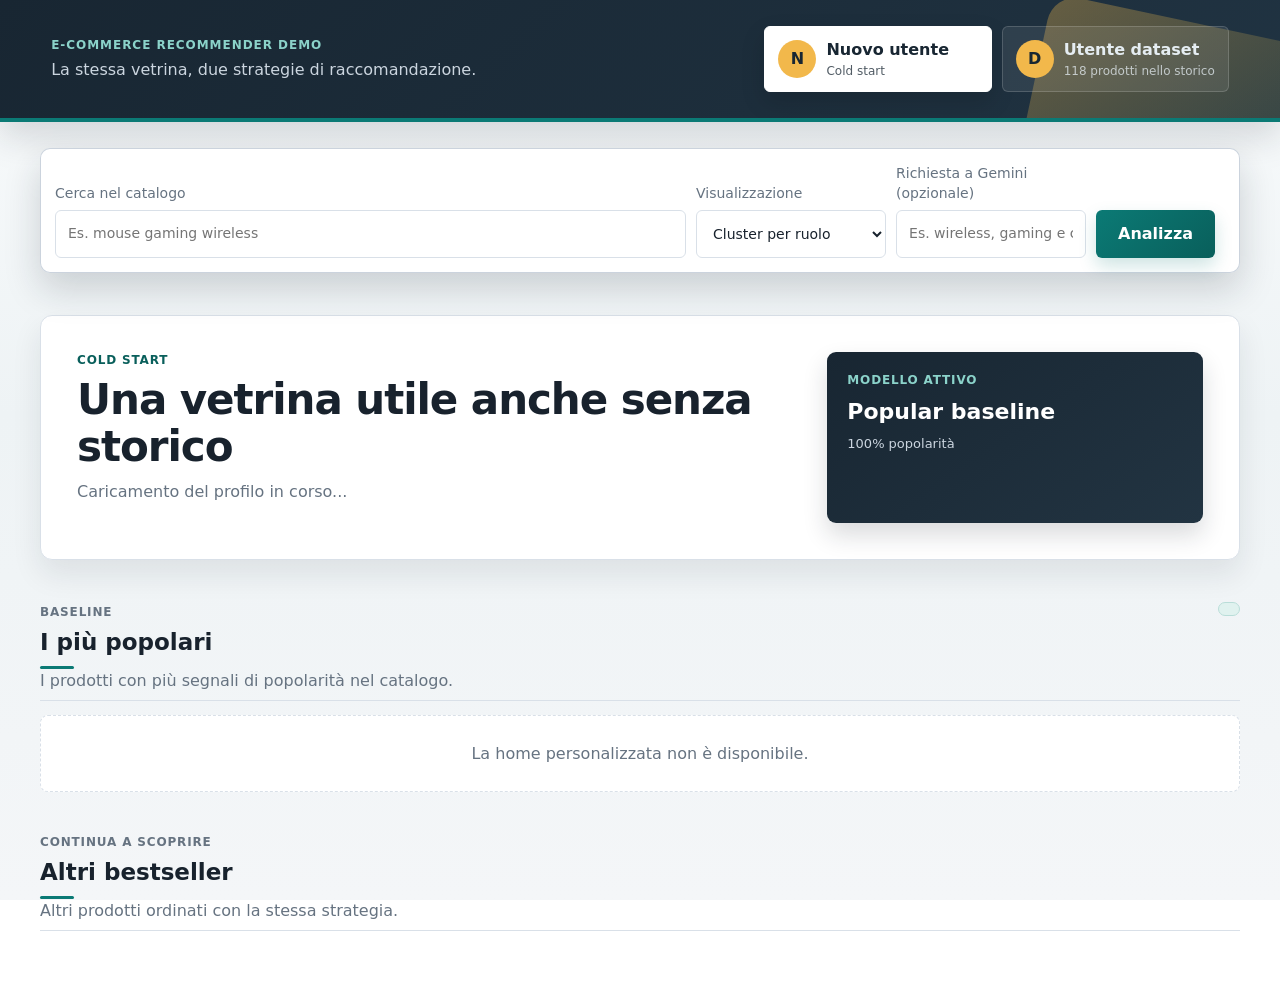
==== commit 190b25dc: "." ====
--- a/prototype/frontend/index.html
+++ b/prototype/frontend/index.html
@@ -3,15 +3,14 @@
   <head>
     <meta charset="utf-8">
     <meta name="viewport" content="width=device-width, initial-scale=1">
-    <title>StoreLab · Home personalizzata</title>
-    <link rel="stylesheet" href="style.css?v=profiles-gemini-3">
+    <title>Home personalizzata</title>
+    <link rel="stylesheet" href="style.css?v=product-recommendations-1">
   </head>
   <body data-page="home">
     <header class="site-header home-header">
       <div class="header-main">
         <div class="brand-block">
           <p class="brand-kicker">E-commerce recommender demo</p>
-          <h1>StoreLab</h1>
           <p class="intro">La stessa vetrina, due strategie di raccomandazione.</p>
         </div>
 
@@ -122,6 +121,6 @@
       </section>
     </main>
 
-    <script src="app.js?v=profiles-gemini-3"></script>
+    <script src="app.js?v=product-recommendations-1"></script>
   </body>
 </html>
--- a/prototype/frontend/style.css
+++ b/prototype/frontend/style.css
@@ -193,6 +193,11 @@
   gap: 42px;
 }
 
+.product-shell {
+  display: grid;
+  gap: 46px;
+}
+
 .sticky-search-panel {
   position: sticky;
   top: 12px;
@@ -581,8 +586,8 @@
 
 /*box immagine nelle card*/
 .product-image {
-  flex: 0 0 188px;
-  height: 188px;
+  flex: 0 0 230px;
+  height: 230px;
   overflow: hidden;
   border-bottom: 1px solid var(--line);
   position: relative;
@@ -610,11 +615,10 @@
 /*immagini prodotto nelle card*/
 .product-image img {
   display: block;
-  max-width: calc(100% - 22px);
-  max-height: calc(100% - 22px);
-  width: auto;
-  height: auto;
+  width: calc(100% - 24px);
+  height: calc(100% - 24px);
   object-fit: contain;
+  image-rendering: auto;
   transition: transform 0.2s ease;
 }
 
@@ -639,11 +643,12 @@
 
 /*immagine grande nella pagina dettaglio*/
 .detail-image img {
-  max-width: calc(100% - 28px);
-  max-height: calc(100% - 28px);
+  max-width: calc(100% - 36px);
+  max-height: calc(100% - 36px);
   width: auto;
   height: auto;
   object-fit: contain;
+  image-rendering: auto;
   animation: imageIn 0.35s ease both;
 }
 
@@ -760,7 +765,7 @@
 /*layout dettaglio prodotto*/
 .product-detail {
   display: grid;
-  grid-template-columns: minmax(260px, 420px) 1fr;
+  grid-template-columns: minmax(320px, 500px) 1fr;
   gap: 24px;
   background: var(--surface);
   border: 1px solid var(--line);
@@ -779,7 +784,7 @@
 
 /*box immagine dettaglio*/
 .detail-image {
-  min-height: 360px;
+  min-height: 500px;
   border-radius: 8px;
   border: 1px solid var(--line);
   overflow: hidden;
@@ -806,7 +811,7 @@
 /*griglia statistiche dettaglio*/
 .stats {
   display: grid;
-  grid-template-columns: repeat(4, minmax(120px, 1fr));
+  grid-template-columns: repeat(3, minmax(120px, 1fr));
   gap: 12px;
   margin: 24px 0 0;
 }
@@ -861,6 +866,58 @@
   transform: translateX(-2px);
 }
 
+.product-recommendations {
+  display: grid;
+  gap: 24px;
+}
+
+.product-recommendations-heading h2 {
+  margin: 4px 0 6px;
+  font-size: clamp(25px, 3vw, 34px);
+}
+
+.contextual-groups {
+  display: grid;
+  gap: 42px;
+}
+
+.contextual-group {
+  display: grid;
+  gap: 16px;
+  padding-top: 22px;
+  border-top: 1px solid var(--line);
+}
+
+.contextual-group-heading {
+  display: flex;
+  align-items: flex-start;
+  justify-content: space-between;
+  gap: 18px;
+}
+
+.contextual-group-heading h3 {
+  margin: 0 0 5px;
+  font-size: 23px;
+}
+
+.contextual-group-heading p {
+  max-width: 72ch;
+  margin: 0;
+  color: var(--muted);
+}
+
+.contextual-product-grid .product-card {
+  min-height: 565px;
+}
+
+.contextual-product-grid .ai-reason {
+  display: -webkit-box;
+  overflow: hidden;
+  line-height: 1.45;
+  -webkit-box-orient: vertical;
+  -webkit-line-clamp: 5;
+}
+
 /*stato vuoto delle griglie*/
 .empty-state {
   grid-column: 1 / -1;
@@ -1214,6 +1271,7 @@
 
   .discovery-summary,
   .role-heading,
+  .contextual-group-heading,
   .home-section-heading,
   .search-results-heading {
     display: grid;
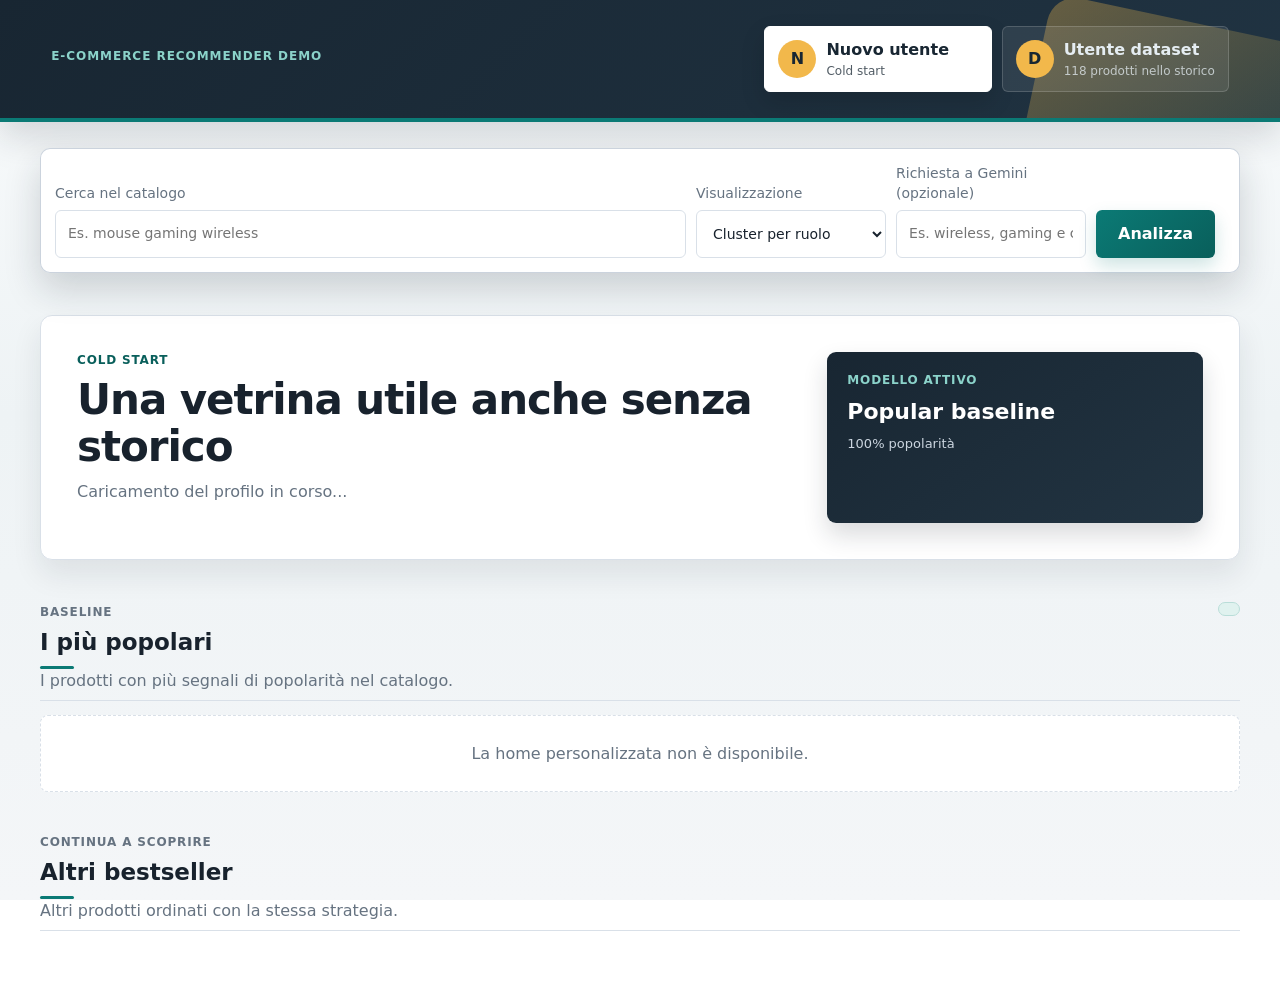
==== commit 35b0c1ef: "." ====
--- a/prototype/frontend/index.html
+++ b/prototype/frontend/index.html
@@ -11,7 +11,6 @@
       <div class="header-main">
         <div class="brand-block">
           <p class="brand-kicker">E-commerce recommender demo</p>
-          <p class="intro">La stessa vetrina, due strategie di raccomandazione.</p>
         </div>
 
         <div id="profileSwitcher" class="profile-switcher" aria-label="Seleziona il profilo della home">
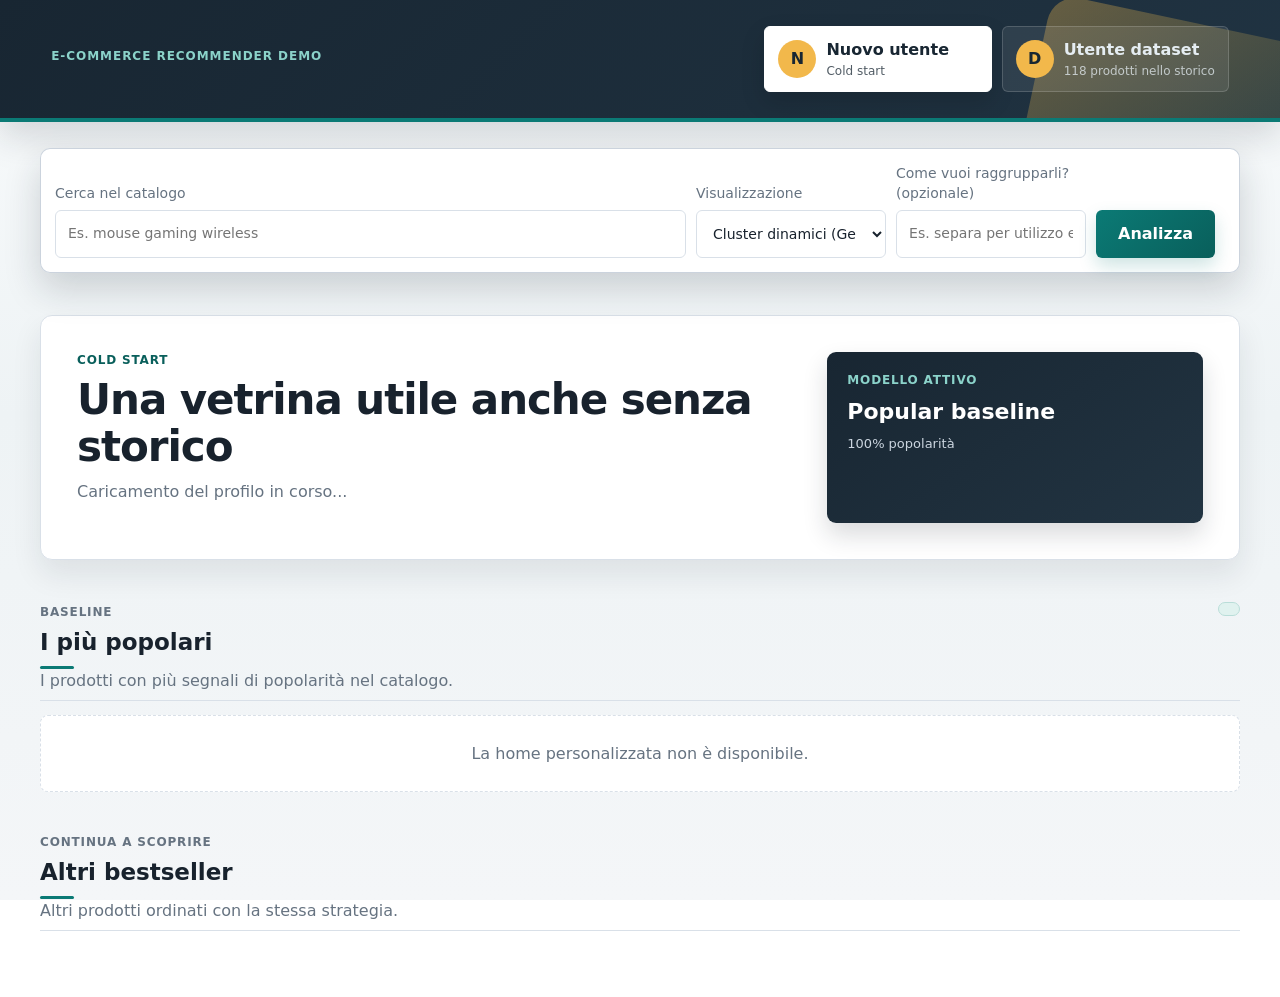
==== commit 9599da59: "cluster creati con gemini" ====
--- a/prototype/frontend/index.html
+++ b/prototype/frontend/index.html
@@ -43,14 +43,14 @@
           <label class="field search-view-field">
             <span>Visualizzazione</span>
             <select id="resultMode">
-              <option value="clusters">Cluster per ruolo</option>
+              <option value="clusters">Cluster dinamici (Gemini)</option>
               <option value="sorted">Lista ordinata</option>
             </select>
           </label>
 
           <label id="aiQueryField" class="field ai-query-field">
-            <span>Richiesta a Gemini (opzionale)</span>
-            <input id="aiQueryInput" type="text" placeholder="Es. wireless, gaming e comodo per uso prolungato" autocomplete="off">
+            <span>Come vuoi raggrupparli? (opzionale)</span>
+            <input id="aiQueryInput" type="text" placeholder="Es. separa per utilizzo e fascia di prezzo" autocomplete="off">
           </label>
 
           <label id="sortField" class="field search-sort-field hidden">
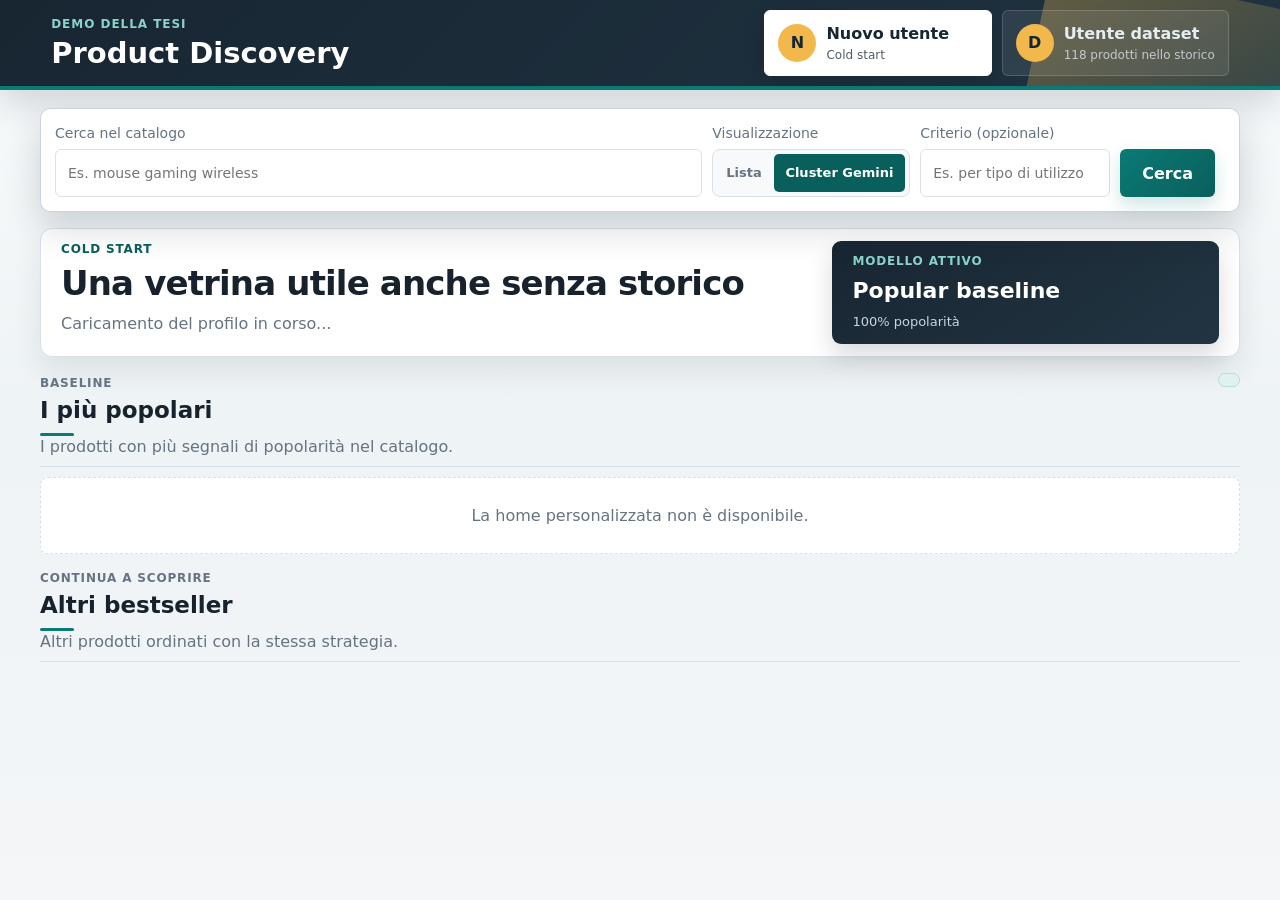
==== commit 0801557b: "progetto completato" ====
--- a/prototype/frontend/index.html
+++ b/prototype/frontend/index.html
@@ -3,14 +3,15 @@
   <head>
     <meta charset="utf-8">
     <meta name="viewport" content="width=device-width, initial-scale=1">
-    <title>Home personalizzata</title>
-    <link rel="stylesheet" href="style.css?v=product-recommendations-1">
+    <title>Product Discovery | Demo tesi</title>
+    <link rel="stylesheet" href="style.css?v=demo-ui-2">
   </head>
   <body data-page="home">
     <header class="site-header home-header">
       <div class="header-main">
         <div class="brand-block">
-          <p class="brand-kicker">E-commerce recommender demo</p>
+          <p class="brand-kicker">Demo della tesi</p>
+          <h1>Product Discovery</h1>
         </div>
 
         <div id="profileSwitcher" class="profile-switcher" aria-label="Seleziona il profilo della home">
@@ -40,17 +41,23 @@
             <input id="searchInput" type="search" placeholder="Es. mouse gaming wireless" autocomplete="off">
           </label>
 
-          <label class="field search-view-field">
-            <span>Visualizzazione</span>
-            <select id="resultMode">
-              <option value="clusters">Cluster dinamici (Gemini)</option>
-              <option value="sorted">Lista ordinata</option>
-            </select>
-          </label>
+          <fieldset id="resultMode" class="search-view-field">
+            <legend>Visualizzazione</legend>
+            <div class="search-mode-options">
+              <label>
+                <input type="radio" name="resultMode" value="sorted">
+                <span>Lista</span>
+              </label>
+              <label>
+                <input type="radio" name="resultMode" value="clusters" checked>
+                <span>Cluster Gemini</span>
+              </label>
+            </div>
+          </fieldset>
 
           <label id="aiQueryField" class="field ai-query-field">
-            <span>Come vuoi raggrupparli? (opzionale)</span>
-            <input id="aiQueryInput" type="text" placeholder="Es. separa per utilizzo e fascia di prezzo" autocomplete="off">
+            <span>Criterio (opzionale)</span>
+            <input id="aiQueryInput" type="text" placeholder="Es. per tipo di utilizzo" autocomplete="off">
           </label>
 
           <label id="sortField" class="field search-sort-field hidden">
@@ -63,7 +70,7 @@
             </select>
           </label>
 
-          <button id="searchButton" class="primary-button search-submit" type="submit">Analizza</button>
+          <button id="searchButton" class="primary-button search-submit" type="submit">Cerca</button>
           <button id="clearSearchButton" class="clear-search-button hidden" type="button">Chiudi risultati</button>
         </form>
       </section>
@@ -77,6 +84,7 @@
           </div>
           <span id="searchResultsCount" class="result-count"></span>
         </div>
+        <button id="localSearchButton" class="secondary-button search-local-button hidden" type="button">Mostra subito i risultati locali</button>
         <div id="searchResultsContent" aria-live="polite"></div>
       </section>
 
@@ -120,6 +128,6 @@
       </section>
     </main>
 
-    <script src="app.js?v=product-recommendations-1"></script>
+    <script src="app.js?v=demo-ui-3"></script>
   </body>
 </html>
--- a/prototype/frontend/style.css
+++ b/prototype/frontend/style.css
@@ -81,7 +81,15 @@
 
 /*header compatto per pagina dettaglio*/
 .site-header.compact {
-  padding-bottom: 24px;
+  padding-block: 14px;
+}
+
+.site-header.compact .header-main {
+  align-items: center;
+}
+
+.site-header.compact .back-link {
+  margin-bottom: 0;
 }
 
 /*titolo header*/
@@ -118,6 +126,12 @@
 
 .home-header .header-main {
   align-items: center;
+}
+
+.home-header h1 {
+  margin: 0;
+  font-size: clamp(23px, 2.5vw, 29px);
+  line-height: 1.15;
 }
 
 .profile-switcher {
@@ -139,7 +153,7 @@
   transition: background 0.16s ease, color 0.16s ease, transform 0.16s ease;
 }
 
-.profile-option:hover:not(:disabled) {
+.profile-option:hover:not(:disabled):not(.is-active) {
   background: rgba(255, 255, 255, 0.14);
   transform: translateY(-1px);
 }
@@ -195,7 +209,7 @@
 
 .product-shell {
   display: grid;
-  gap: 46px;
+  gap: 24px;
 }
 
 .sticky-search-panel {
@@ -212,9 +226,69 @@
 
 .home-search-form {
   display: grid;
-  grid-template-columns: minmax(300px, 1fr) 190px 190px auto auto;
+  grid-template-columns: minmax(240px, 1fr) 198px 190px auto auto;
   gap: 10px;
   align-items: end;
+}
+
+.search-view-field {
+  min-inline-size: 0;
+  margin: 0;
+  padding: 0;
+  border: 0;
+}
+
+.search-view-field legend {
+  margin-bottom: 6px;
+  padding: 0;
+  color: var(--muted);
+  font-size: 14px;
+}
+
+.search-mode-options {
+  display: grid;
+  grid-template-columns: auto 1fr;
+  gap: 3px;
+  min-height: 48px;
+  padding: 4px;
+  background: var(--surface-soft);
+  border: 1px solid var(--line);
+  border-radius: 8px;
+}
+
+.search-mode-options label {
+  position: relative;
+  display: grid;
+  cursor: pointer;
+}
+
+.search-mode-options input {
+  position: absolute;
+  width: 1px;
+  min-height: 0;
+  height: 1px;
+  opacity: 0;
+}
+
+.search-mode-options span {
+  display: grid;
+  place-items: center;
+  padding: 5px 9px;
+  border-radius: 5px;
+  color: var(--muted);
+  font-size: 13px;
+  font-weight: 700;
+  text-align: center;
+}
+
+.search-mode-options input:checked + span {
+  background: var(--accent-dark);
+  color: #fff;
+}
+
+.search-mode-options input:focus-visible + span {
+  outline: 2px solid var(--accent-dark);
+  outline-offset: 2px;
 }
 
 .home-query-field input,
@@ -499,6 +573,11 @@
 .secondary-button:hover {
   filter: brightness(1.06);
   transform: translateY(-1px);
+}
+
+.search-local-button {
+  width: auto;
+  margin-top: 14px;
 }
 
 /*header delle sezioni*/
@@ -643,10 +722,8 @@
 
 /*immagine grande nella pagina dettaglio*/
 .detail-image img {
-  max-width: calc(100% - 36px);
-  max-height: calc(100% - 36px);
-  width: auto;
-  height: auto;
+  width: calc(100% - 28px);
+  height: calc(100% - 28px);
   object-fit: contain;
   image-rendering: auto;
   animation: imageIn 0.35s ease both;
@@ -738,7 +815,7 @@
 }
 
 .home-product-grid .product-card {
-  min-height: 510px;
+  min-height: 390px;
 }
 
 /*prezzo prodotto nella card*/
@@ -765,7 +842,7 @@
 /*layout dettaglio prodotto*/
 .product-detail {
   display: grid;
-  grid-template-columns: minmax(320px, 500px) 1fr;
+  grid-template-columns: minmax(0, 0.75fr) minmax(0, 1.25fr);
   gap: 24px;
   background: var(--surface);
   border: 1px solid var(--line);
@@ -784,7 +861,9 @@
 
 /*box immagine dettaglio*/
 .detail-image {
-  min-height: 500px;
+  align-self: start;
+  grid-template: minmax(0, 1fr) / minmax(0, 1fr);
+  height: clamp(240px, 43vh, 340px);
   border-radius: 8px;
   border: 1px solid var(--line);
   overflow: hidden;
@@ -792,15 +871,35 @@
 }
 
 /*titolo dettaglio*/
-.detail-info h2 {
+.detail-info h1 {
   margin: 8px 0 14px;
   font-size: clamp(24px, 3vw, 32px);
   line-height: 1.18;
   letter-spacing: 0;
 }
 
+.product-description {
+  margin-top: 18px;
+  border-top: 1px solid var(--line);
+  padding-top: 12px;
+}
+
+.product-description summary,
+.evidence-preview summary {
+  color: var(--accent-dark);
+  font-weight: 750;
+  cursor: pointer;
+}
+
+.product-description summary:focus-visible,
+.evidence-preview summary:focus-visible {
+  outline: 2px solid var(--accent);
+  outline-offset: 3px;
+}
+
 /*descrizione prodotto*/
 .description {
+  margin: 10px 0 0;
   color: #3a4652;
   line-height: 1.6;
   max-width: 72ch;
@@ -811,9 +910,9 @@
 /*griglia statistiche dettaglio*/
 .stats {
   display: grid;
-  grid-template-columns: repeat(3, minmax(120px, 1fr));
+  grid-template-columns: repeat(3, minmax(0, 1fr));
   gap: 12px;
-  margin: 24px 0 0;
+  margin: 16px 0 0;
 }
 
 /*singola statistica*/
@@ -843,6 +942,7 @@
   margin: 4px 0 0;
   font-size: 20px;
   font-weight: 700;
+  overflow-wrap: anywhere;
 }
 
 /*link ritorno catalogo*/
@@ -1082,7 +1182,7 @@
 }
 
 .role-grid .product-card {
-  min-height: 640px;
+  min-height: 515px;
 }
 
 .evidence-preview {
@@ -1097,17 +1197,14 @@
 .evidence-snippets {
   display: grid;
   gap: 7px;
+  margin-top: 8px;
 }
 
 .evidence-snippets p {
-  display: -webkit-box;
   margin: 0;
-  overflow: hidden;
   color: #3a4652;
   font-size: 13px;
   line-height: 1.4;
-  -webkit-box-orient: vertical;
-  -webkit-line-clamp: 4;
 }
 
 .evidence-snippets strong {
@@ -1214,6 +1311,52 @@
   }
 }
 
+@media (min-width: 981px) {
+  .home-header {
+    padding-block: 10px;
+  }
+
+  .home-shell {
+    margin-top: 18px;
+    gap: 16px;
+  }
+
+  .home-hero,
+  .algorithm-card {
+    padding: 12px 20px;
+    line-height: 1.35;
+  }
+
+  .home-hero h2 {
+    font-size: clamp(28px, 3vw, 34px);
+  }
+
+  .profile-facts,
+  .model-weights {
+    margin-top: 10px;
+  }
+
+  .model-metric {
+    margin-top: 9px;
+    padding-top: 8px;
+  }
+
+  .home-section-heading {
+    margin-bottom: 10px;
+    line-height: 1.35;
+  }
+
+  .home-product-grid .product-image {
+    flex-basis: 132px;
+    height: 132px;
+    grid-template-rows: minmax(0, 1fr);
+  }
+
+  .search-results-section {
+    scroll-margin-top: 148px;
+  }
+}
+
 @media (min-width: 761px) and (max-width: 980px) {
   .home-search-form {
     grid-template-columns: minmax(0, 1fr) 180px auto auto;
